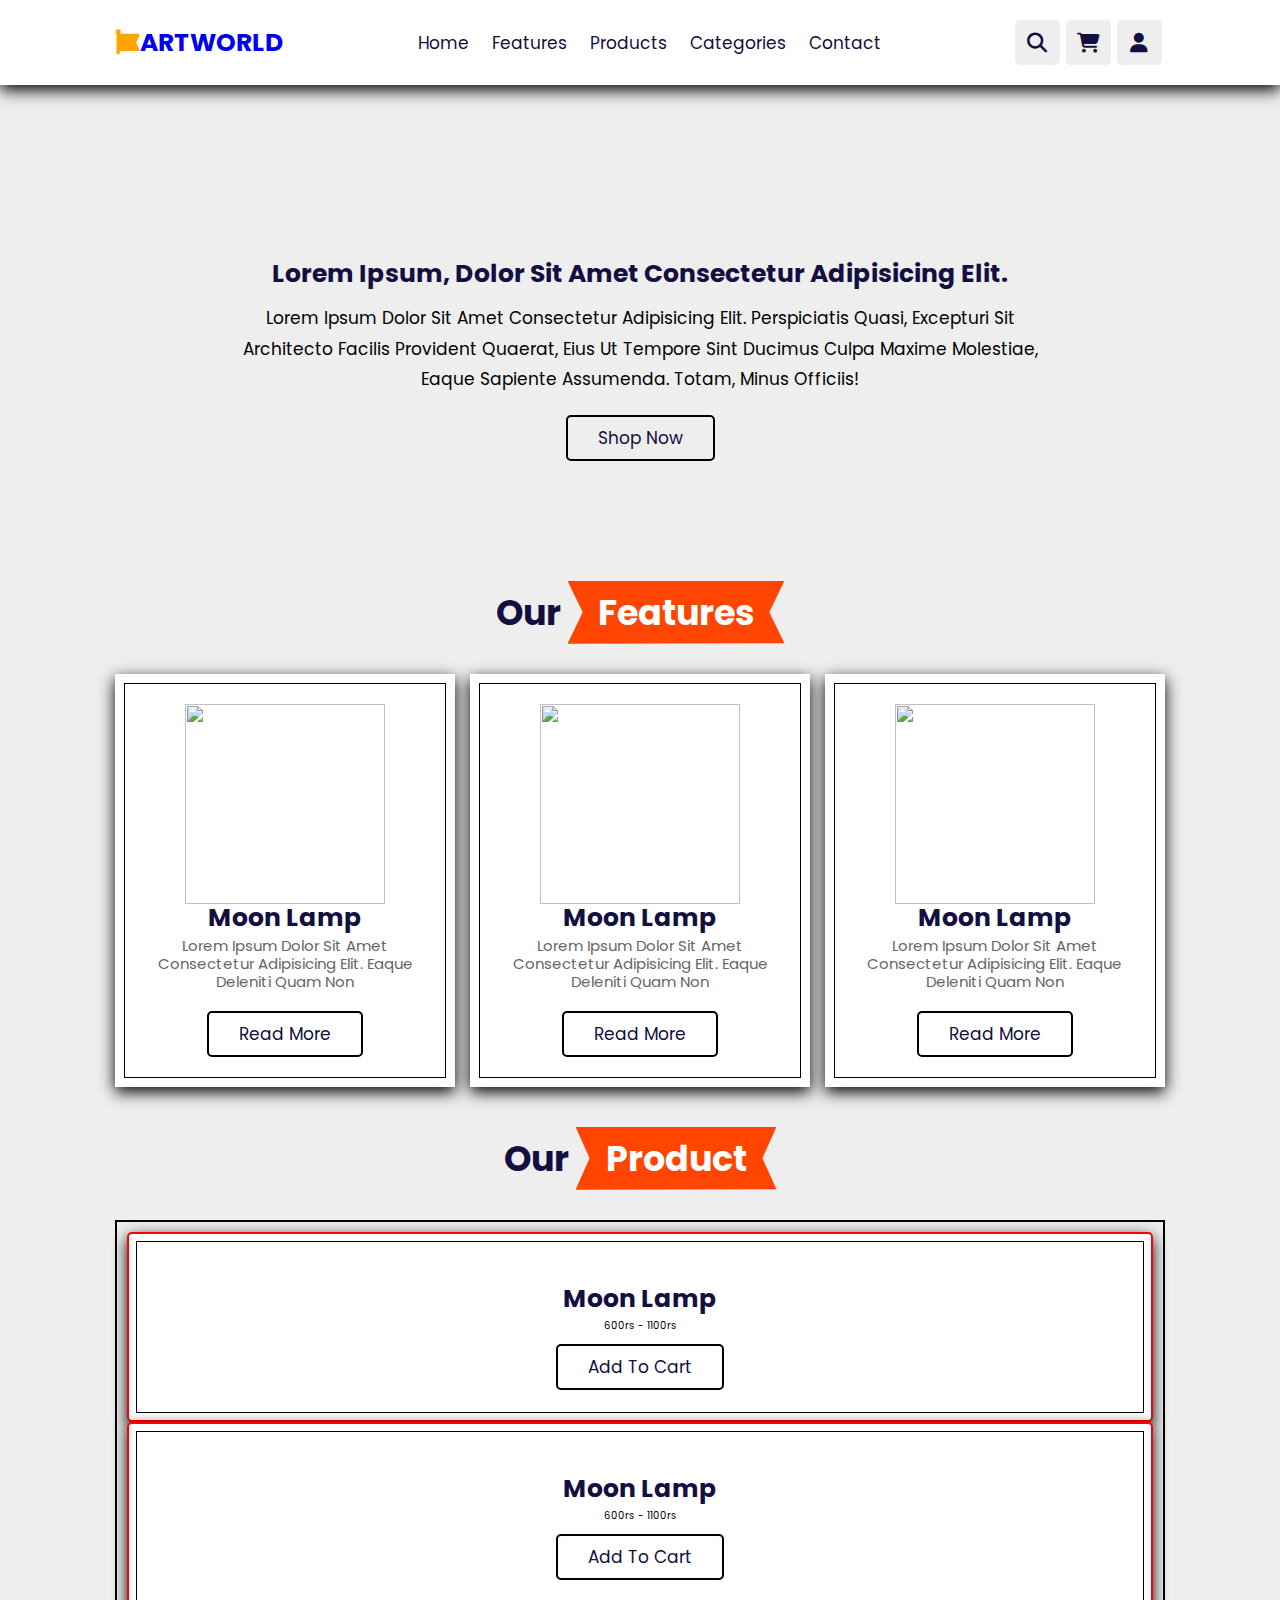
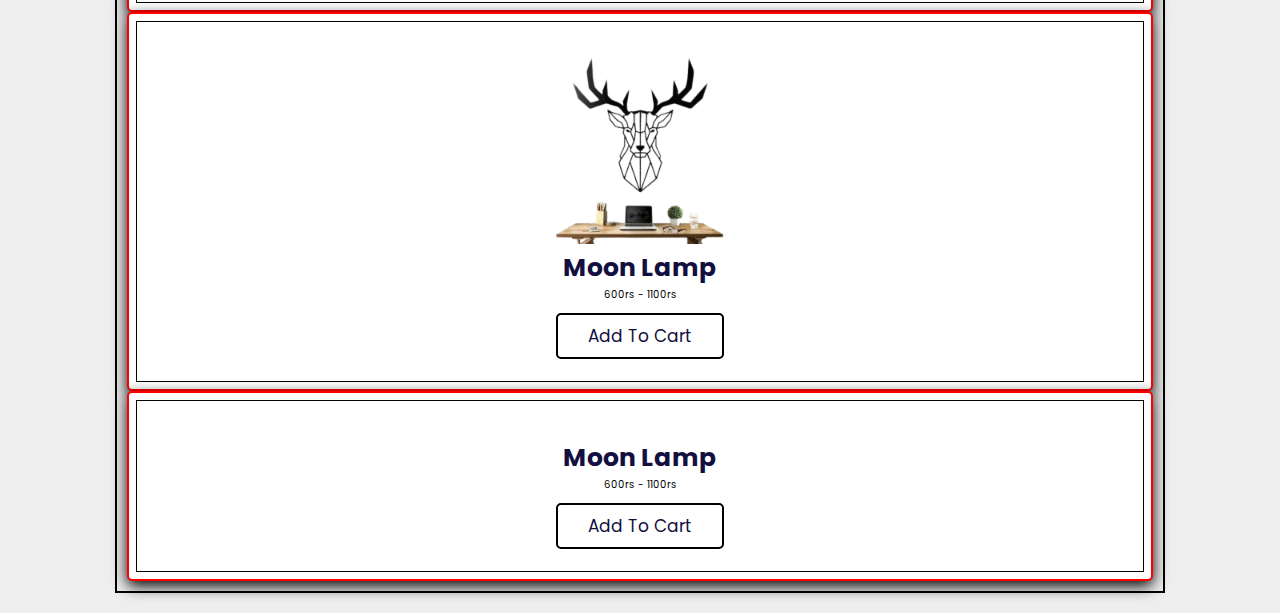
==== index.html @ ecf1443a "update" ====
<!DOCTYPE html>
<html lang="en">

<head>
    <meta charset="UTF-8">
    <meta name="viewport" content="width=device-width, initial-scale=1.0">
    <link rel="stylesheet" href="//cdnjs.cloudflare.com/ajax/libs/font-awesome/6.5.2/css/all.min.css">
    <link rel="stylesheet" href="style.css">
    <title>E-Commerce</title>
</head>

<body>
    <!-- header section -->
    <header class="header">
        <a href="#" class="logo"><i class="fa-solid fa-font-awesome"></i>ARTWORLD</a>

        <nav class="navbar">
            <a href="#home">Home</a>
            <a href="#features">Features</a>
            <a href="#products">Products</a>
            <a href="#categories">Categories</a>
            <a href="#contact">Contact</a>
        </nav>

        <div class="icons">
            <div class="fa fa-bars" id="menu-btn"></div>
            <div class="fa fa-search" id="search-btn"></div>
            <div class="fa fa-shopping-cart" id="cart-btn"></div>
            <div class="fa fa-user" id="login-btn"></div>
        </div>

        <form action="" class="search-form">
            <input type="search" id="search-box" placeholder="search here">
            <label for="search-box" class="fa fa-search"></label>
        </form>

        <div class="shopping-cart">
            <div class="box">
                <i class="fa fa-trash"></i>
                <img src="/assets/new22.png" alt="">
                <div class="content">
                    <h3>Lamp</h3>
                    <span class="price">1100rs</span>
                    <span class="quantity">Qty : 1</span>
                </div>
            </div>

            <div class="box">
                <i class="fa fa-trash"></i>
                <img src="/assets/new33.png" alt="">
                <div class="content">
                    <h3>Lamp</h3>
                    <span class="price">1100rs</span>
                    <span class="quantity">Qty : 1</span>
                </div>
            </div>

            <div class="box">
                <i class="fa fa-trash"></i>
                <img src="/assets/new44.png" alt="">
                <div class="content">
                    <h3>Lamp</h3>
                    <span class="price">1100rs</span>
                    <span class="quantity">Qty : 1</span>
                </div>
            </div>

            <div class="total"> total : 3434rs </div>
            <a href="#" class="btn">Cheakout</a>
        </div>

        <form action="#" class="login-form">
            <h3>Login Now</h3>
            <input type="text" placeholder="your email" class="box">
            <input type="password" placeholder="your password" class="box">

            <p>Forget your password? <a href="#">Click Here</a></p>
            <p>Don't Have An Account? <a href="#">Create Now</a></p>

            <input type="submit" value="Login Now" class="btn">
        </form>

    </header>

    <!-- Home section -->

    <section class="home" id="home">
        <div class="content">
            <h3>Lorem ipsum, dolor sit amet consectetur adipisicing elit. </h3>
            <p>Lorem ipsum dolor sit amet consectetur adipisicing elit. Perspiciatis quasi, excepturi sit architecto
                facilis provident quaerat, eius ut tempore sint ducimus culpa maxime molestiae, eaque sapiente
                assumenda. Totam, minus officiis!</p>
            <a href="#" class="btn">Shop Now</a>
        </div>
    </section>


    <!-- features section-->
    <section class="features" id="features">
        <h1 class="heading">
            Our <span>Features</span>
        </h1>

        <div class="box-container">
            <div class="box">
                <img src="/assets/feature1.png" alt="">
                <h3>Moon Lamp</h3>
                <p>Lorem ipsum dolor sit amet consectetur adipisicing elit. Eaque deleniti quam non </p>

                <a href="#" class="btn">Read More</a>
            </div>

            <div class="box">
                <img src="/assets/feature2.png" alt="">
                <h3>Moon Lamp</h3>
                <p>Lorem ipsum dolor sit amet consectetur adipisicing elit. Eaque deleniti quam non </p>

                <a href="#" class="btn">Read More</a>
            </div>

            <div class="box">
                <img src="/assets/feature3.png" alt="">
                <h3>Moon Lamp</h3>
                <p>Lorem ipsum dolor sit amet consectetur adipisicing elit. Eaque deleniti quam non </p>

                <a href="#" class="btn">Read More</a>
            </div>
        </div>
    </section>


    <!-- Product section -->

    <section class="products" id="products">
        <h1 class="heading">
            Our <span>Product</span>
        </h1>

        <div class="product-slider">
            <div class="wrapper">
                <div class="box">
                    <img src="/assets/new1.png" alt="">
                    <h1>Moon Lamp</h1>
                    <div class="price">600rs - 1100rs</div>
                    <a href="#" class="btn">Add to cart</a>
                </div>

                <div class="box">
                    <img src="/assets/frame.png" alt="">
                    <h1>Moon Lamp</h1>
                    <div class="price">600rs - 1100rs</div>
                    <a href="#" class="btn">Add to cart</a>
                </div>

                <div class="box">
                    <img src="/assets/wallDecor.png" alt="">
                    <h1>Moon Lamp</h1>
                    <div class="price">600rs - 1100rs</div>
                    <a href="#" class="btn">Add to cart</a>
                </div>

                <div class="box">
                    <img src="/assets/feature4.png" alt="">
                    <h1>Moon Lamp</h1>
                    <div class="price">600rs - 1100rs</div>
                    <a href="#" class="btn">Add to cart</a>
                </div>

            </div>
        </div>

    </section>





    <script src="app.js"></script>
</body>

</html>
---- style.css ----
@import url("https://fonts.googleapis.com/css2?family=Poppins:wght@300;400;500;600&display=swap");

:root{
    --green: orangered;
    --black: #130f40;
    --light-color: #666;

    --box-shadow: 0 .5rem 1.5rem rgba(0,0,0.1);
    --outline: .1rem solid rgba(0,0,0.1);
}

*{
    font-family: "Poppins", sans-serif;
    margin: 0;
    padding: 0;
    box-sizing: border-box;
    outline: none;
    border: none;
    text-decoration: none;
    text-transform: capitalize;
    transition: all .2s linear;
}

html{
    font-size: 62.5%;
    overflow: auto;
    overflow-x: hidden;
    scroll-behavior: smooth;
    scroll-padding-top: 7rem;

}

body{
    background: #eee;
}

.btn{
    border: 2px solid black;
    margin-top: 1rem;
    display: inline-block;
    padding: .8rem 3rem;
    font-size: 1.7rem;
    border-radius: .5rem;
    color: var(--black);
    cursor: pointer;
    background: none;
}

.btn:hover{
    background: var(--green);
    color: white;
}

.header{
    position: fixced;
    top: 0;
    left: 0;
    right: 0;
    display: flex;
    align-items: center;
    justify-content: space-between;
    padding: 2rem 9%;
    background: #fff;
    box-shadow: var(--box-shadow);
}

.header .logo{
    font-size: 2.5rem;
    font-weight: bolder;
}

.header .logo i{
    color: orange;
}

.header .navbar a{
    font-size: 1.7rem;
    margin: 0 1rem;
    color: var(--black);
}

.header .navbar a:hover{
    color: var(--green);
}

.header .icons div{
    background: #eee;
    color: var(--black);
    height: 4.5rem;
    width: 4.5rem;
    line-height: 4.5rem;
    border-radius: .5rem;
    font-size: 2rem;
    margin-right: .3rem;
    text-align: center;
    transition: .3s;
}

.header .icons div:hover{
    background: var(--green);
    color: white;
    cursor: pointer;
}

#menu-btn{
    display: none;
}

.header .navbar:active{
    right: 2rem;
    transition: .4s linear;
}
.header .search-form{
    position: absolute;
    top: 12.5%;
    right: -110%;
    width: 50rem;
    height: 5rem;
    background: white;
    border-radius: .5rem;
    overflow: hidden;
    display: flex;
    align-items: center;
    box-shadow: var(--box-shadow);
}

.header .search-form.active{
    right: 2rem;
    transition: .4s linear;
}

.header .search-form input{
    height: 100%;
    width: 100%;
    background: none;
    text-transform: none;
    font-size: 1.6rem;
    color: var(--black);
    padding: 0 1.5rem;
}

.header .search-form label{
    font-size: 2.2rem;
    padding-right: 1.5rem;
    color: var(--black);
    cursor: pointer;
}

.header .search-form label:hover{
    color: var(--green);
}

.header .cart{
    border: 2px solid black;
    height: 20rem;
    width: 15rem;
    position: absolute;
    top: -120%;
    right: 2rem;
    background: white;
    border-radius: .5rem;
    box-shadow: var(--box-shadow);
}

.header .cart.active{
    top: 12%;
    transition: .4s linear;
}

.header .shopping-cart{
    /* height: 32rem; */
    width: 30rem;
    position: absolute;
    top: 12.5%;
    right: -110%;
    padding: 1rem;
    border-radius: .5rem;
    box-shadow: var(--box-shadow);
    background: white;
}

.header .shopping-cart.active{
    right: 2rem;
    transition: .4s linear;
}


.header .shopping-cart .box{
    display: flex;
    align-items: center;
    gap: 1rem;
    position: relative;
    margin: 1rem 0;
    padding: 1rem 0;
}

.header .shopping-cart .box img{
    height: 5rem;
}

.header .shopping-cart .box .fa-trash{
    font-size: 2rem;
    position: absolute;
    top: 45%;
    right: 2rem;
    cursor: pointer;
    color: var(--light-color);
    transform: translateY(-40%);
}

.header .shopping-cart .box .fa-trash:hover{
    color: var(--green);
}

.header .shopping-cart .box .content h3{
    color: var(--black);
    font-size: 1.7rem;
    padding-bottom: 1rem;
}


.header .shopping-cart .box .content span{
    color: var(--light-color);
    font-size: 1.6rem;
}

.header .shopping-cart .box .content .quantity{
    padding-left: 1rem;
}

.header .shopping-cart .total{
    font-size: 2.5rem;
    padding: 1rem 0;
    color: var(--black);
}

.header .shopping-cart .btn{
    display: block;
    text-align: center;
    margin: 1rem 0;
}

.login-form{
    width: 32rem;
    position: absolute;
    top: 12.5%;
    right: -110%;
    box-shadow: var(--box-shadow);
    padding: 2rem;
    border-radius: .5rem;
    background: #fff;
    text-align: center;
}

.login-form.active{
    right: 2rem;
    transition: .4s linear;
}

.login-form h3{
    font-size: 2.5rem;
    text-transform: uppercase;
    color: var(--black);
}

.login-form .box{
    width: 100%;
    margin: .7rem 0;
    background: #eee;
    border-radius: .5rem;
    padding: 1rem;
    font-size: 1.6rem;
    color: var(--black);
    text-transform: none;
}

.login-form p{
    font-size: 1.5rem;
    padding: .5rem 0;
    color: var(--light-color);
}

.login-form p a{
    color: var(--green);
    text-decoration: underline;
}


/* home section */

section{
    padding: 2rem 9%;
}

.home{
    /* margin-top: 15px; */
    display: flex;
    justify-content: center;
    background: url(./assets/banner.png) no-repeat;
    background-size: cover;
    background-position: center;
    padding-top: 17rem;
    padding-bottom: 10rem;
}

.home .content{
    text-align: center;
    width: 80rem;
}

.home .content h3{
    color: var(--black);
    font-size: 2.5rem;
}

.home .content p{
    font-size: 1.7rem;
    padding:  1rem 0;
    line-height: 1.8;
}

/* features section */

.heading{
    font-size: 3.5rem;
    text-align: center;
    padding-top: 2rem 0;
    padding-bottom: 3rem;
    color: var(--black);

}

.heading span{
    background: var(--green);
    color: #fff;
    display: inline-block;
    padding: .5rem 3rem;
    clip-path: polygon(100%0%, 93%50%, 100%99%, 0%100%, 7%50%, 0%0%);
}

.features .box-container{
     display: grid;
     grid-template-columns: repeat(auto-fit, minmax(30rem, 1fr));
     gap: 1.5rem;

}

.features .box-container .box{
    padding: 3rem 2rem;
    background: #fff;
    outline: var(--outline);
    outline-offset: -1rem;
    text-align: center;
    box-shadow: var(--box-shadow);
}

.features .box-container .box img{
    height: 200px;
    width: 200px;
}

.features .box-container .box:hover{
    box-shadow: 2px 2px 10px 4px var(--green);
    transform: scale(1.02);
}

.features .box-container .box h3{
    font-size: 2.5rem;
    line-height: 1.8rem;
    color: var(--black);
}

.features .box-container .box p{
    font-size: 1.5rem;
    line-height: 1.8rem;
    color: var(--light-color);
    padding: 1rem 0;
}


/* Product Section */

.products .product-slider{
    border: 2px solid black;
    padding: 1rem;
}

.products .products-slider:first-child{
    margin-bottom: 2rem;
}

.products .product-slider .box{
    border: 2px solid red;
    background: white;
    border-radius: .5rem;
    text-align: center;
    padding: 3rem 2rem;
    outline-offset: -1rem;
    outline: var(--outline);
    box-shadow: var(--box-shadow);
    transition: .2s linear;
}

.products .product-slider .box:hover{
    box-shadow: 2px 2px 10px 4px var(--green);
}

.products .product-slider .box img{
    height: 20rem;
}

.products .product-slider .box h1{
    font-size: 2.5rem;
    color: var(--black);
}









/* media quaries  */
@media screen and (max-width: 991px) {
    html{
        font-size: 55%; 
    }

    .header{
        padding: 2rem;
    }

    section{
        padding: 2rem;
    }
}

@media screen and (max-width: 768px) {
    html{
        font-size: 55%;
    }

    .header .search-form{
        width: 90%;
    }

    .header .navbar{
        position: absolute;
        top: 12.5%;
        right: -110%;
        width: 30rem;
        box-shadow: var(--box-shadow);
        border-radius: .5rem;
        background: #fff;
    }

    .header .navbar.active{
        right: 2rem;
        transition: .4s linear;
    }

    #menu-btn{
        display: inline-block;
    }

    .header .navbar a{
        font-size: 2rem;
        margin: 2rem 2.5rem;
        display: block;
    }
}

@media screen and (max-width: 450px) {
    html{
        font-size: 50%;
        
    }

    .heading{
        font-size: 2.5rem;
    }
}
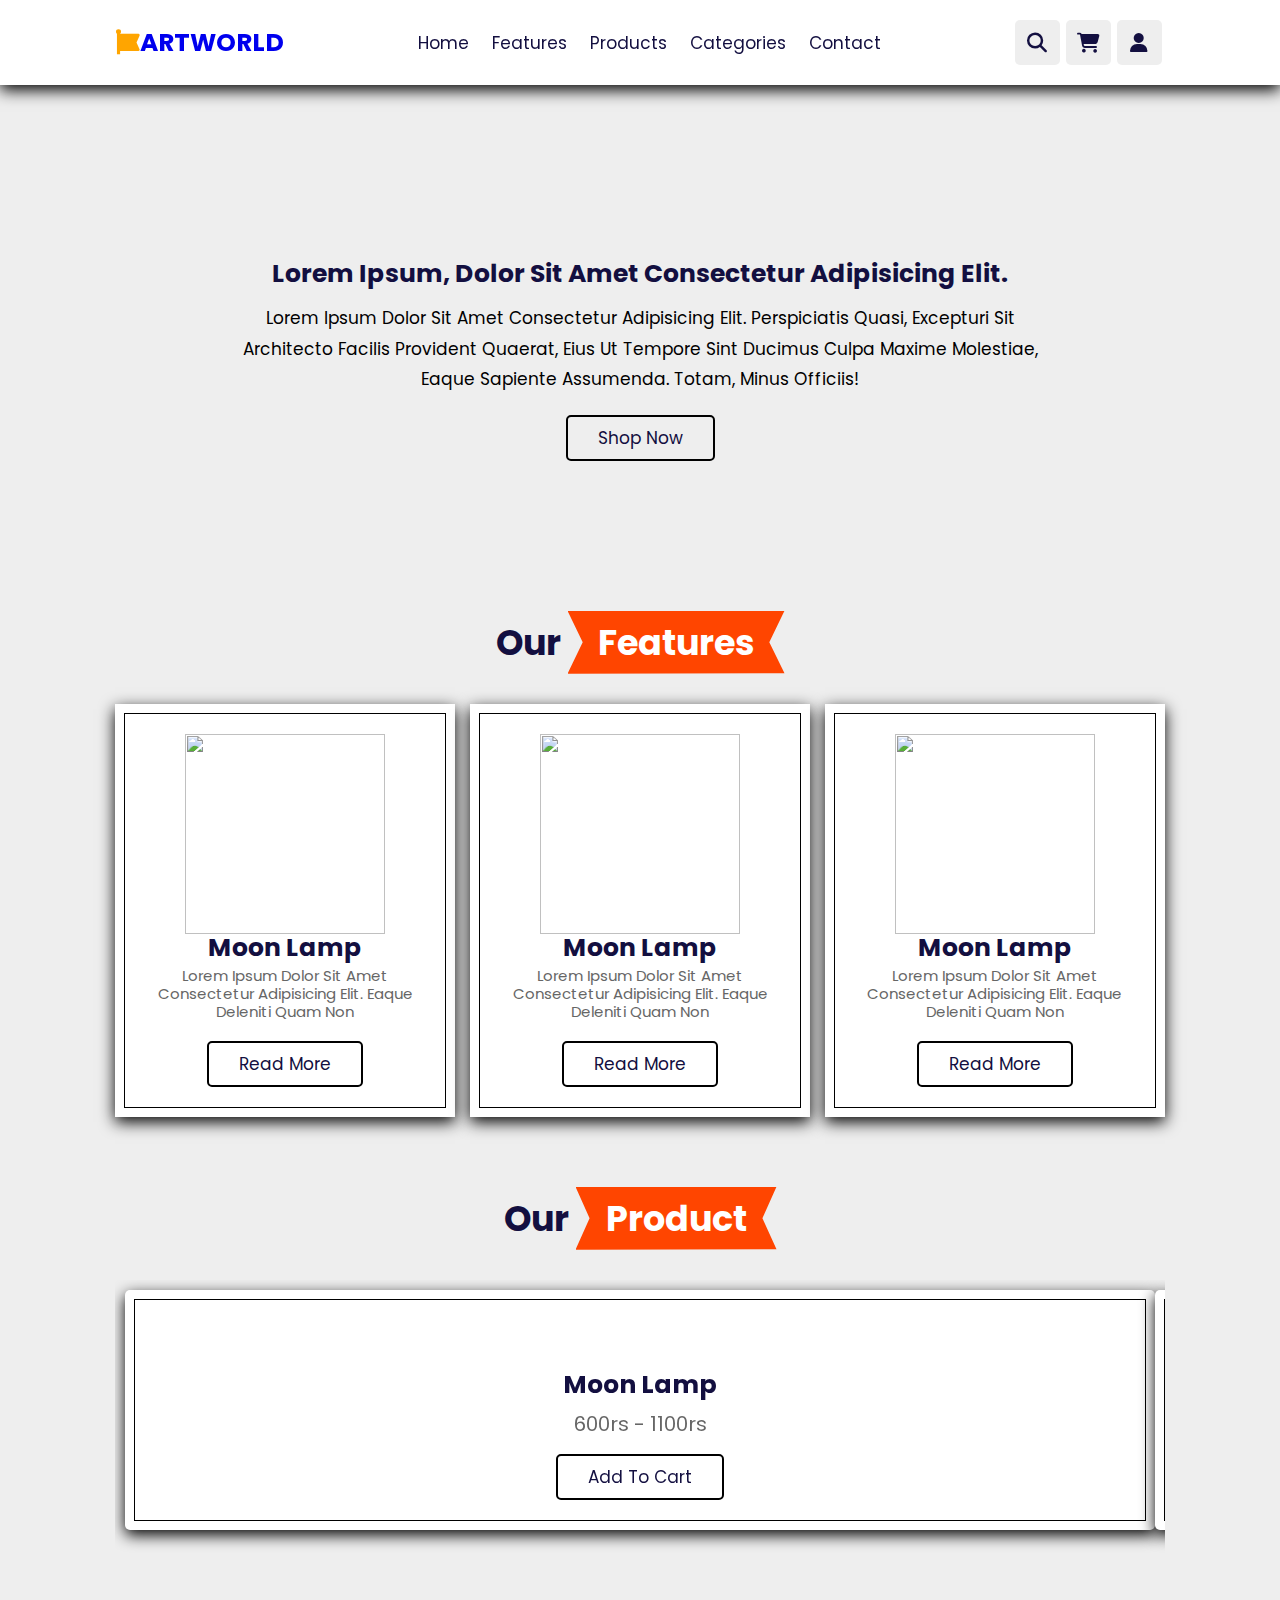
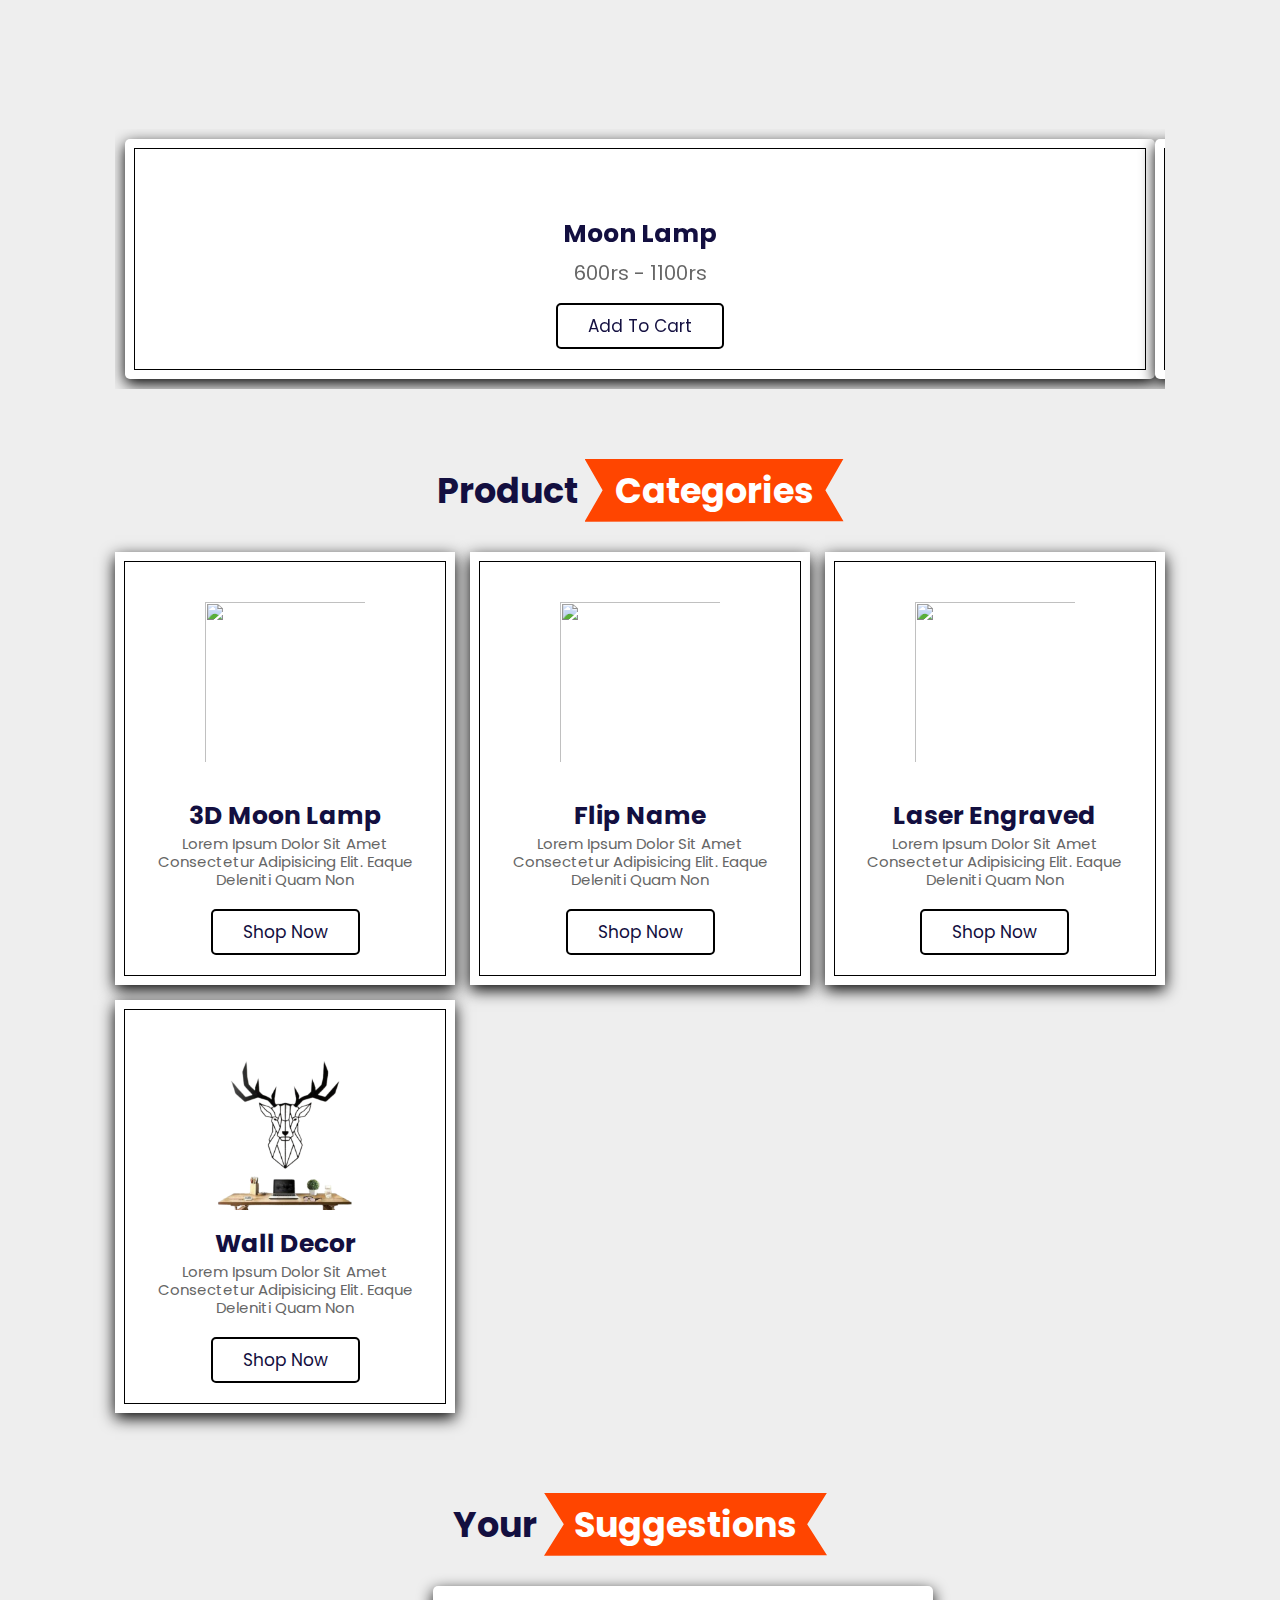
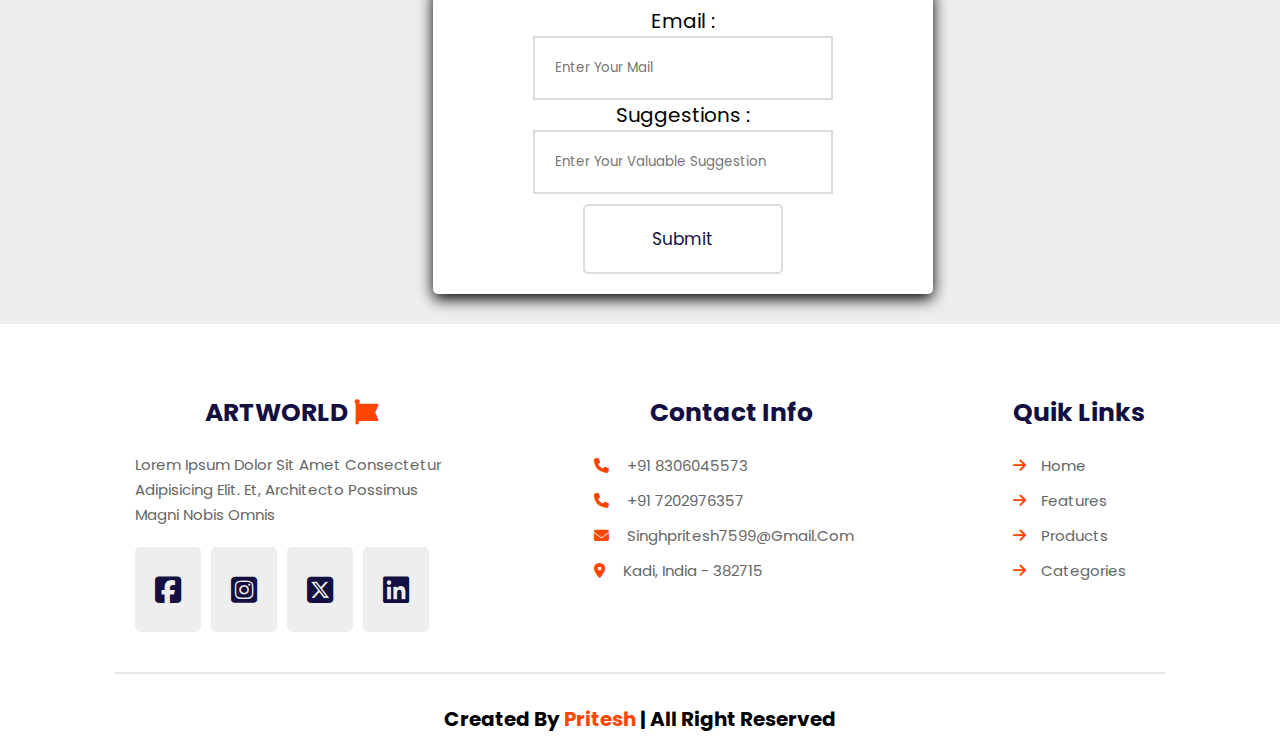
==== commit 25748d04: "update" ====
--- a/index.html
+++ b/index.html
@@ -5,6 +5,7 @@
     <meta charset="UTF-8">
     <meta name="viewport" content="width=device-width, initial-scale=1.0">
     <link rel="stylesheet" href="//cdnjs.cloudflare.com/ajax/libs/font-awesome/6.5.2/css/all.min.css">
+    <link rel="stylesheet" href="https://cdn.jsdelivr.net/npm/swiper@11/swiper-bundle.min.css" />
     <link rel="stylesheet" href="style.css">
     <title>E-Commerce</title>
 </head>
@@ -136,30 +137,30 @@
             Our <span>Product</span>
         </h1>
 
-        <div class="product-slider">
-            <div class="wrapper">
-                <div class="box">
+        <div class="swiper product-slider">
+            <div class="swiper-wrapper">
+                <div class="swiper-slide box">
                     <img src="/assets/new1.png" alt="">
                     <h1>Moon Lamp</h1>
                     <div class="price">600rs - 1100rs</div>
                     <a href="#" class="btn">Add to cart</a>
                 </div>
 
-                <div class="box">
+                <div class="swiper-slide box">
                     <img src="/assets/frame.png" alt="">
                     <h1>Moon Lamp</h1>
                     <div class="price">600rs - 1100rs</div>
                     <a href="#" class="btn">Add to cart</a>
                 </div>
 
-                <div class="box">
+                <div class="swiper-slide box">
                     <img src="/assets/wallDecor.png" alt="">
                     <h1>Moon Lamp</h1>
                     <div class="price">600rs - 1100rs</div>
                     <a href="#" class="btn">Add to cart</a>
                 </div>
 
-                <div class="box">
+                <div class="swiper-slide box">
                     <img src="/assets/feature4.png" alt="">
                     <h1>Moon Lamp</h1>
                     <div class="price">600rs - 1100rs</div>
@@ -169,11 +170,149 @@
             </div>
         </div>
 
-    </section>
-
-
-
-
+        <!-- second line -->
+
+        <div class="swiper product-slider">
+            <div class="swiper-wrapper">
+                <div class="swiper-slide box">
+                    <img src="/assets/laserengraved.png" alt="">
+                    <h1>Moon Lamp</h1>
+                    <div class="price">600rs - 1100rs</div>
+                    <a href="#" class="btn">Add to cart</a>
+                </div>
+
+                <div class="swiper-slide box">
+                    <img src="/assets/flipname.png" alt="">
+                    <h1>Flip Name</h1>
+                    <div class="price">30rs Per Word</div>
+                    <a href="#" class="btn">Add to cart</a>
+                </div>
+
+                <div class="swiper-slide box">
+                    <img src="/assets/giftframe.jpg" alt="">
+                    <h1>Gift Frame</h1>
+                    <div class="price">600rs - 1100rs</div>
+                    <a href="#" class="btn">Add to cart</a>
+                </div>
+
+                <div class="swiper-slide box">
+                    <img src="/assets/new5.png" alt="">
+                    <h1>3D Moon</h1>
+                    <div class="price">600rs</div>
+                    <a href="#" class="btn">Add to cart</a>
+                </div>
+
+            </div>
+        </div>
+
+    </section>
+
+    <!-- Product catogories -->
+
+    <section class="categories" id="categories">
+        <h1 class="heading">
+            Product <span>Categories</span>
+        </h1>
+
+        <div class="box-container">
+            <div class="box">
+                <img src="/assets/feature1.png" alt="">
+                <h3>3D Moon Lamp</h3>
+                <p>Lorem ipsum dolor sit amet consectetur adipisicing elit. Eaque deleniti quam non </p>
+
+                <a href="#" class="btn">Shop Now</a>
+            </div>
+
+            <div class="box">
+                <img src="/assets/flipname.png" alt="">
+                <h3>Flip Name</h3>
+                <p>Lorem ipsum dolor sit amet consectetur adipisicing elit. Eaque deleniti quam non </p>
+
+                <a href="#" class="btn">Shop Now</a>
+            </div>
+
+            <div class="box">
+                <img src="/assets/laserengraved.png" alt="">
+                <h3>Laser Engraved</h3>
+                <p>Lorem ipsum dolor sit amet consectetur adipisicing elit. Eaque deleniti quam non </p>
+
+                <a href="#" class="btn">Shop Now</a>
+            </div>
+
+            <div class="box">
+                <img src="/assets/wallDecor.png" alt="">
+                <h3>Wall Decor</h3>
+                <p>Lorem ipsum dolor sit amet consectetur adipisicing elit. Eaque deleniti quam non </p>
+
+                <a href="#" class="btn">Shop Now</a>
+            </div>
+        </div>
+    </section>
+
+
+    <!-- Feedback section -->
+
+    <section class="feedback-section" id="feedback">
+        <h1 class="heading">
+            Your <span>Suggestions</span>
+        </h1>
+
+        <div>
+            <form action="#" class="feedback">
+                <label for="email">Email :</label>
+                <input type="text" id="email" placeholder="Enter your mail">
+
+                <label for="suggestion">Suggestions : </label>
+                <input type="textarea" name="" id="suggestion" placeholder="enter your valuable suggestion">
+
+                <input type="button" class="btn" value="Submit">
+            </form>
+        </div>
+        
+    </section>
+
+    <!-- Footer -->
+    <section class="footer-section">
+        <div class="footer">
+            <div class="social">
+                <h1>ARTWORLD <i class="fa-solid fa-font-awesome"></i></h1>
+                <p>Lorem ipsum dolor sit amet consectetur <br> adipisicing elit. Et, architecto possimus <br>magni nobis
+                    omnis
+                </p>
+                <div class="icon">
+                    <div class="fa-brands fa-square-facebook"></div>
+                    <div class="fa-brands fa-square-instagram"></div>
+                    <div class="fa-brands fa-square-x-twitter"></div>
+                    <div class="fa-brands fa-linkedin"></div>
+                </div>
+            </div>
+
+            <div class="contact">
+                <h1>Contact Info</h1> <br>
+                <i class="fa-solid fa-phone"></i> <p>+91 8306045573</p> <br>
+                <i class="fa-solid fa-phone"></i> <p>+91 7202976357</p> <br>
+                <i class="fa-solid fa-envelope"></i> <p>singhpritesh7599@gmail.com</p><br>
+                <i class="fa-solid fa-location-dot"></i> <p>Kadi, India - 382715</p> <br>
+            </div>
+
+            <div class="quik-link">
+                <h1>Quik Links</h1> <br>
+                <i class="fa-solid fa-arrow-right"></i><a href="#home">Home</a> <br>
+                <i class="fa-solid fa-arrow-right"></i><a href="#features">Features</a> <br>
+                <i class="fa-solid fa-arrow-right"></i><a href="#products">Products</a> <br>
+                <i class="fa-solid fa-arrow-right"></i><a href="#categories">Categories</a> <br>
+            </div>
+
+
+        </div>
+        <hr>
+        <h1>Created By <span>Pritesh</span> | All Right Reserved</h1>
+
+    </section>
+
+
+
+    <script src="https://cdn.jsdelivr.net/npm/swiper@11/swiper-bundle.min.js"></script>
 
     <script src="app.js"></script>
 </body>
--- a/style.css
+++ b/style.css
@@ -52,10 +52,11 @@
 }
 
 .header{
-    position: fixced;
+    position: sticky;
     top: 0;
     left: 0;
     right: 0;
+    z-index: 1000;
     display: flex;
     align-items: center;
     justify-content: space-between;
@@ -73,6 +74,7 @@
     color: orange;
 }
 
+
 .header .navbar a{
     font-size: 1.7rem;
     margin: 0 1rem;
@@ -112,7 +114,7 @@
 }
 .header .search-form{
     position: absolute;
-    top: 12.5%;
+    top: 110%;
     right: -110%;
     width: 50rem;
     height: 5rem;
@@ -171,7 +173,7 @@
     /* height: 32rem; */
     width: 30rem;
     position: absolute;
-    top: 12.5%;
+    top: 110%;
     right: -110%;
     padding: 1rem;
     border-radius: .5rem;
@@ -243,7 +245,7 @@
 .login-form{
     width: 32rem;
     position: absolute;
-    top: 12.5%;
+    top: 110%;
     right: -110%;
     box-shadow: var(--box-shadow);
     padding: 2rem;
@@ -381,7 +383,7 @@
 /* Product Section */
 
 .products .product-slider{
-    border: 2px solid black;
+    
     padding: 1rem;
 }
 
@@ -390,7 +392,7 @@
 }
 
 .products .product-slider .box{
-    border: 2px solid red;
+    
     background: white;
     border-radius: .5rem;
     text-align: center;
@@ -413,6 +415,236 @@
     font-size: 2.5rem;
     color: var(--black);
 }
+
+.products .product-slider .box .price{
+    font-size: 2rem;
+    color: var(--light-color);
+    padding: .5rem 0;
+}
+
+
+/* Product Categories Section */
+
+.heading{
+    font-size: 3.5rem;
+    text-align: center;
+    padding-top: 2rem 0;
+    padding-bottom: 3rem;
+    color: var(--black);
+
+}
+
+.heading span{
+    background: var(--green);
+    color: #fff;
+    display: inline-block;
+    padding: .5rem 3rem;
+    clip-path: polygon(100%0%, 93%50%, 100%99%, 0%100%, 7%50%, 0%0%);
+}
+
+.categories .box-container{
+     display: grid;
+     grid-template-columns: repeat(auto-fit, minmax(30rem, 1fr));
+     gap: 1.5rem;
+
+}
+
+.categories .box-container .box{
+    padding: 3rem 2rem;
+    background: #fff;
+    outline: var(--outline);
+    outline-offset: -1rem;
+    text-align: center;
+    box-shadow: var(--box-shadow);
+}
+
+.categories .box-container .box img{
+    height: 200px;
+    width: 200px;
+    padding: 2rem;
+}
+
+.categories .box-container .box:hover{
+    box-shadow: 2px 2px 10px 4px var(--green);
+    transform: scale(1.02);
+}
+
+.categories .box-container .box h3{
+    font-size: 2.5rem;
+    line-height: 1.8rem;
+    color: var(--black);
+}
+
+.categories .box-container .box p{
+    font-size: 1.5rem;
+    line-height: 1.8rem;
+    color: var(--light-color);
+    padding: 1rem 0;
+}
+
+/* feedback section */
+
+.feedback-section{
+    /* border: 2px solid black; */
+   padding: 3rem;
+    
+}
+
+
+
+.feedback-section .feedback{
+    position: relative;
+    left: 33%;
+    font-size: 2rem;
+    display: flex;
+    flex-direction: column;
+    width: 50rem;
+    align-items: center;
+    box-shadow: var(--box-shadow);
+    padding: 2rem;
+    border-radius: .5rem;
+    background: #fff;
+    /* text-align: center; */
+}
+
+.feedback input{
+    width: 30rem;
+    border: 2px solid gainsboro;
+    padding: 2rem;
+}
+
+.feedback .btn{
+    width: 20rem;
+}
+
+
+
+
+/* footer section */
+
+.footer-section {
+    background: white;
+}
+
+.footer{
+    display: flex;
+    justify-content: space-between;
+}
+
+.footer div{
+    padding: 2rem;
+}
+
+.footer .social h1 {
+    padding-left: 0;
+    font-size: 2.5rem;
+    color: var(--black);
+}
+
+.footer .social i{
+    display: inline-block;
+    font-size: 2.5rem;
+    color: var(--green);
+}
+
+.footer .social p{
+    font-size: 1.5rem;
+    color: var(--light-color);
+    line-height: 2.5rem;
+    padding-top: 2rem;
+}
+
+.footer .social .icon{
+    display: flex;
+    gap: 1rem;
+    justify-content: space-evenly;
+    padding-left: 0;
+}
+
+.footer .social .icon div{
+    background: #eee;
+    color: var(--black);
+    /* height: 5rem;
+    width: 5rem; */
+    line-height: 4.5rem;
+    border-radius: .5rem;
+    font-size: 3rem;
+    /* margin-right: .3rem; */
+    text-align: center;
+    transition: .3s;
+}
+
+.footer .social .icon div:hover{
+    background: var(--green);
+    color: white;
+    cursor: pointer;
+    transform: translateX(3px);
+}
+
+.footer .contact h1{
+    font-size: 2.5rem;
+    color: var(--black);
+}
+
+.footer .contact i{
+    font-size: 1.5rem;
+    color: var(--green);
+    line-height: 3.5rem;
+}
+
+.footer .contact p{
+    display: inline;
+    font-size: 1.5rem;
+    color: var(--light-color);
+    padding: 1.5rem;
+}
+
+.footer .contact p:hover{
+    text-decoration: underline;
+    cursor: pointer;
+    transform: translateX(3px);
+}
+
+
+
+.footer .quik-link h1{
+    font-size: 2.5rem;
+    color: var(--black);
+}
+
+.footer .quik-link i{
+    font-size: 1.5rem;
+    color: var(--green);
+    line-height: 3.5rem;
+}
+
+.footer .quik-link a{
+    font-size: 1.5rem;
+    color: var(--light-color);
+    padding: 1.5rem;
+}
+
+.footer .quik-link a:hover{
+    text-decoration: underline;
+    transform: translateX(3px);
+}
+
+
+hr{
+    border: 1.5px solid rgb(235, 229, 229);
+    /* font-size: 2rem;  */
+}
+
+h1{
+    padding-top: 3rem;
+    text-align: center;
+    font-size: 2rem;
+}
+
+h1 span{
+    color: var(--green);
+}
+
 
 
 
@@ -430,10 +662,16 @@
 
     .header{
         padding: 2rem;
+        z-index: 100;
     }
 
     section{
         padding: 2rem;
+    }
+    .footer{
+        display: flex;
+        flex-wrap: wrap;
+        justify-content: space-between;
     }
 }
 
@@ -470,6 +708,12 @@
         margin: 2rem 2.5rem;
         display: block;
     }
+
+    .footer{
+        display: flex;
+        flex-wrap: wrap;
+        justify-content: space-between;
+    }
 }
 
 @media screen and (max-width: 450px) {
@@ -481,9 +725,15 @@
     .heading{
         font-size: 2.5rem;
     }
-}
-
-
-
-
-
+
+    .footer{
+        display: flex;
+        flex-wrap: wrap;
+        justify-content: space-between;
+    }
+}
+
+
+
+
+
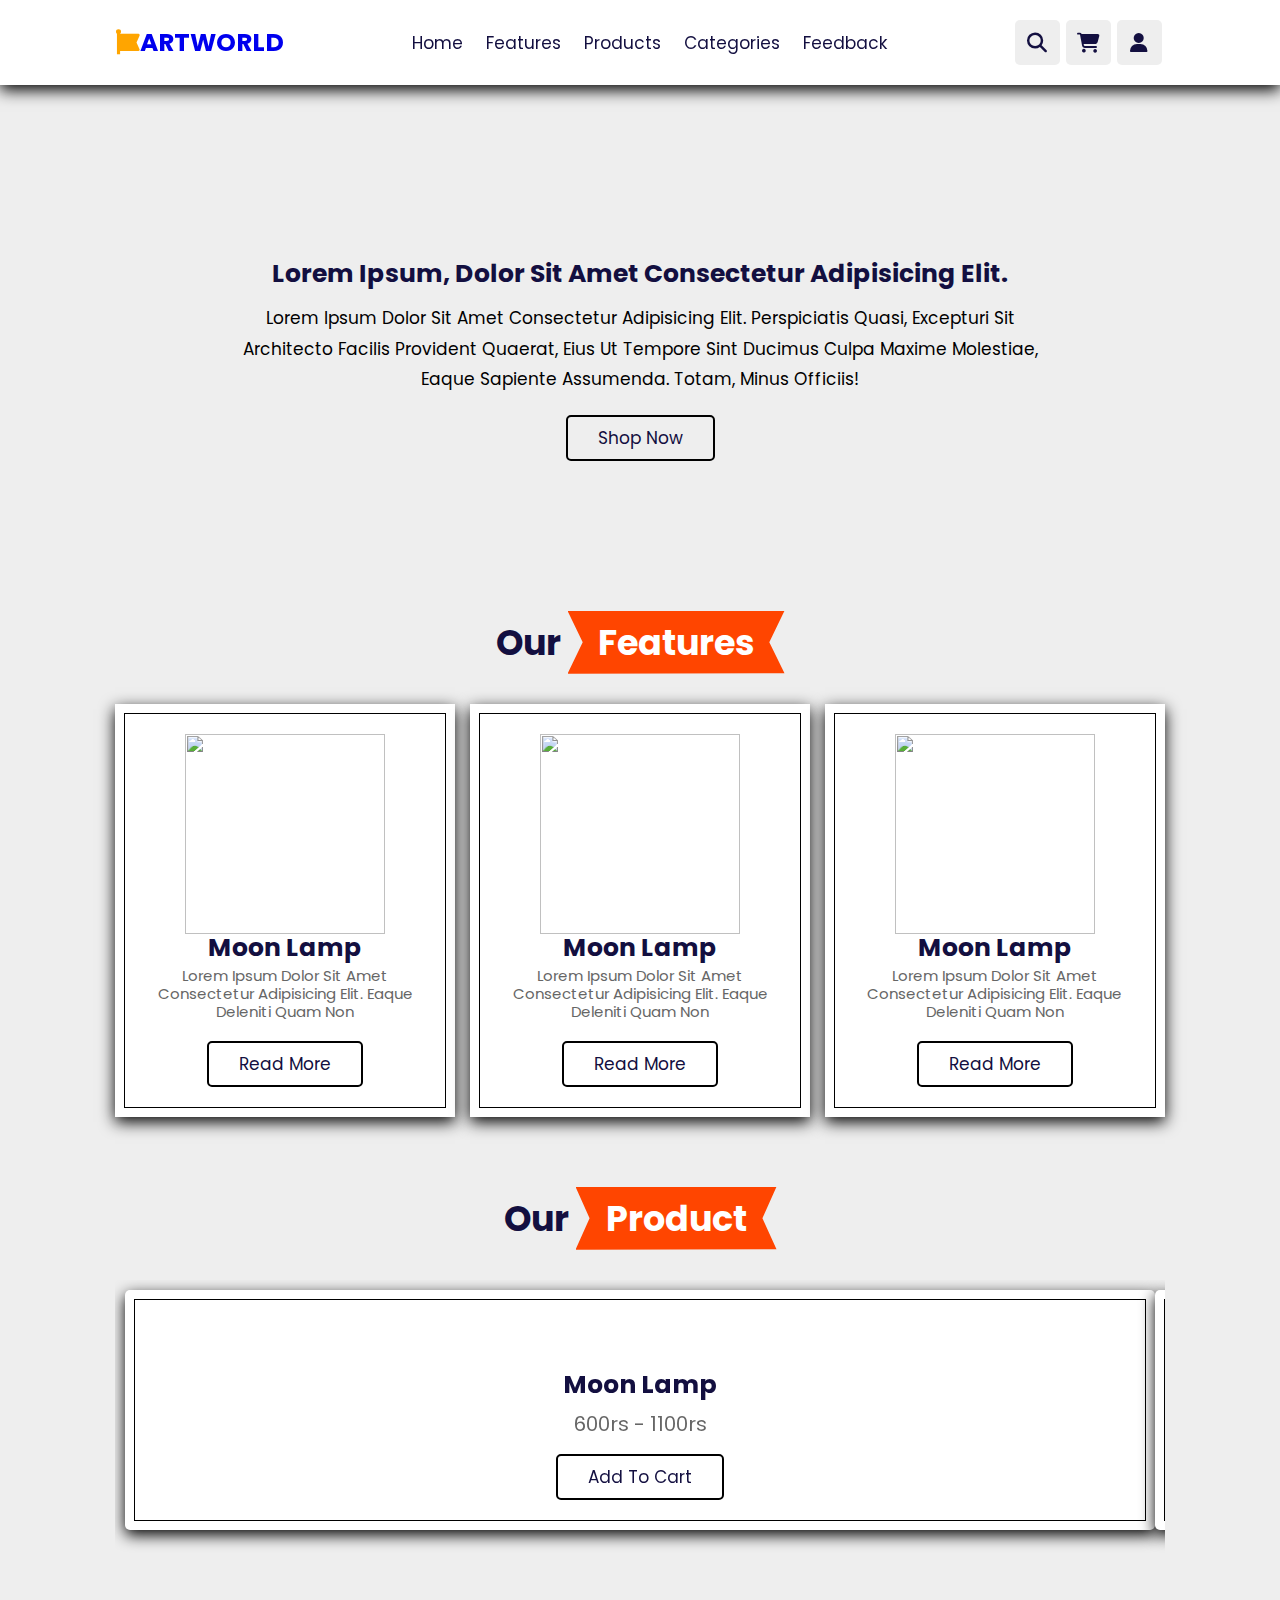
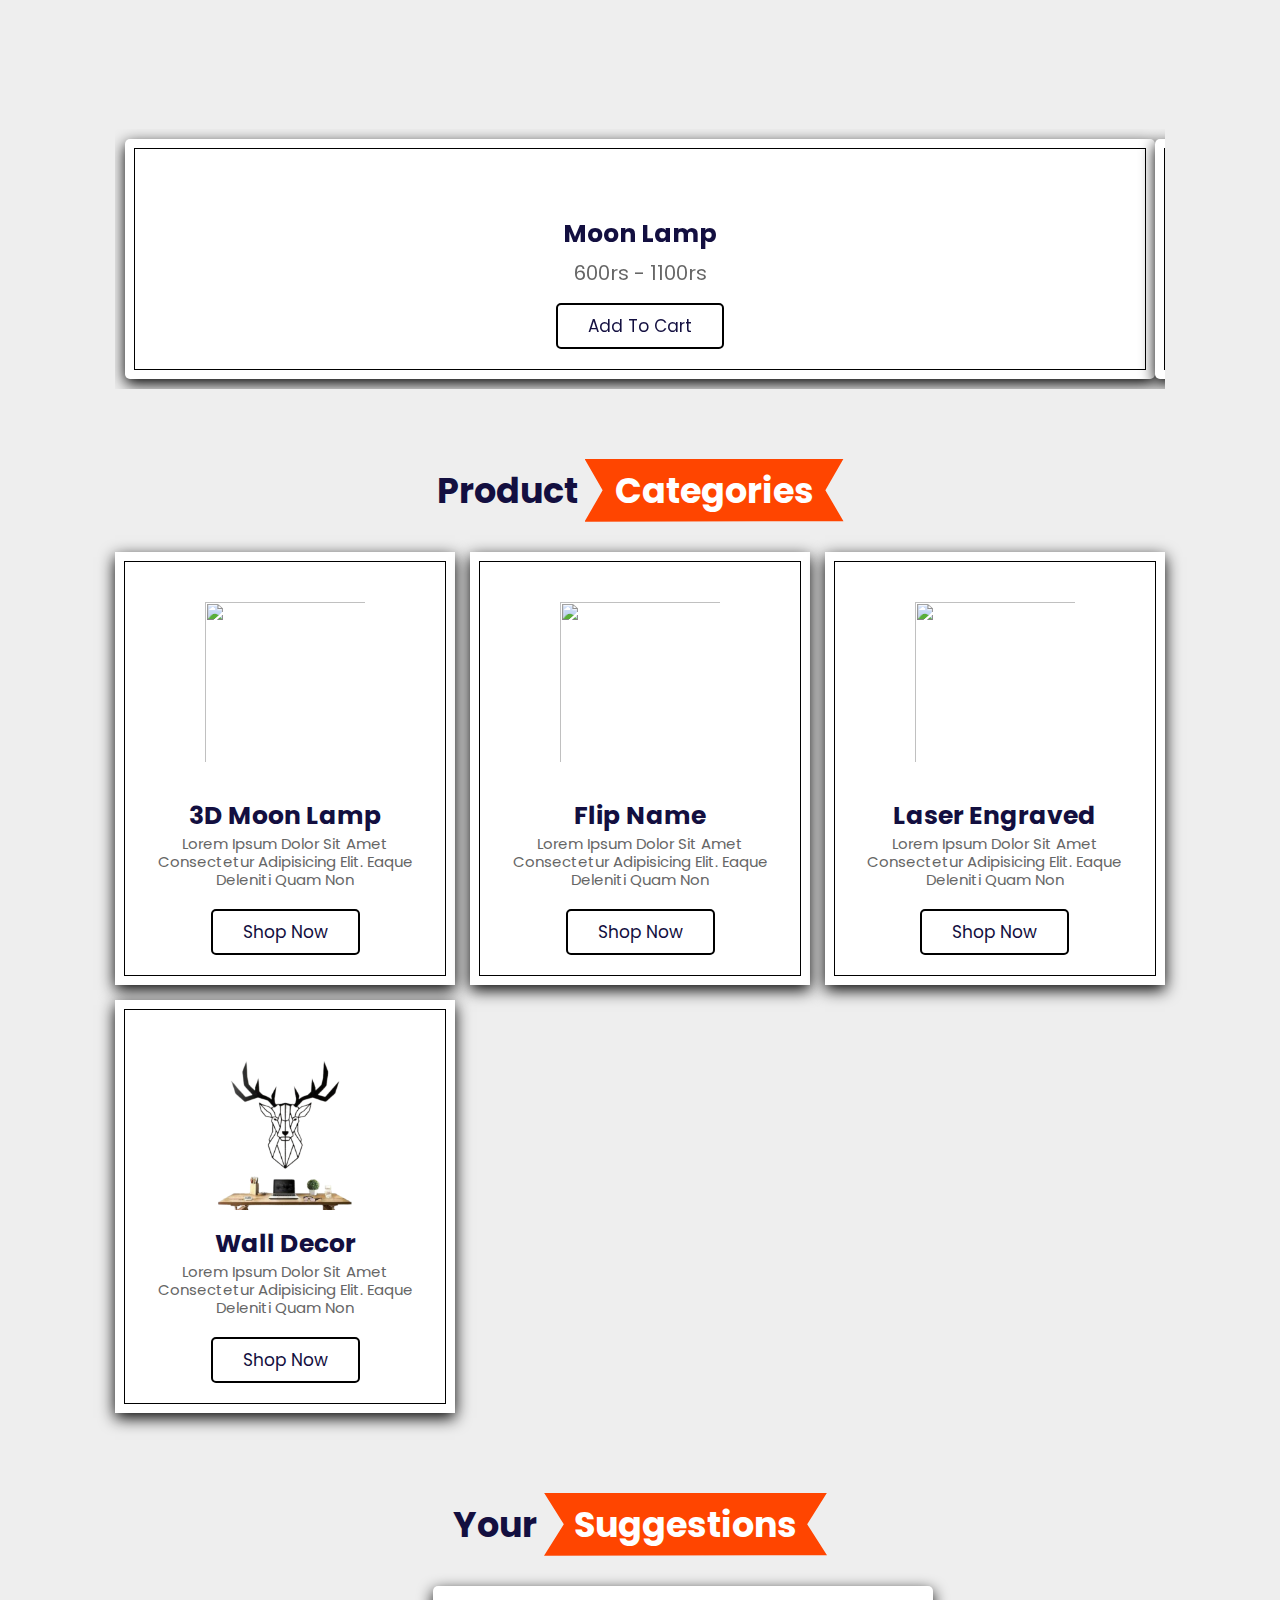
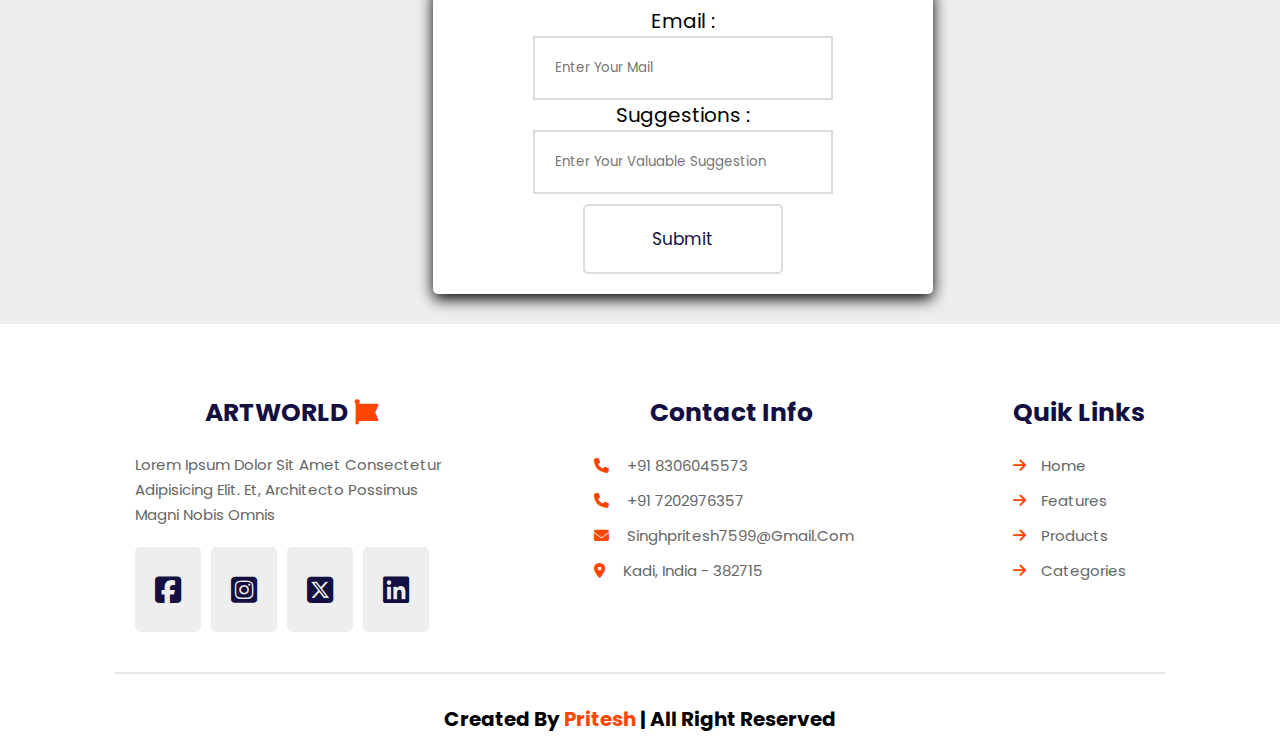
==== commit 9ab5e43e: "update" ====
--- a/index.html
+++ b/index.html
@@ -20,7 +20,7 @@
             <a href="#features">Features</a>
             <a href="#products">Products</a>
             <a href="#categories">Categories</a>
-            <a href="#contact">Contact</a>
+            <a href="#feedback">Feedback</a>
         </nav>
 
         <div class="icons">
--- a/style.css
+++ b/style.css
@@ -706,6 +706,7 @@
     .header .navbar a{
         font-size: 2rem;
         margin: 2rem 2.5rem;
+        top: 110%;
         display: block;
     }
 
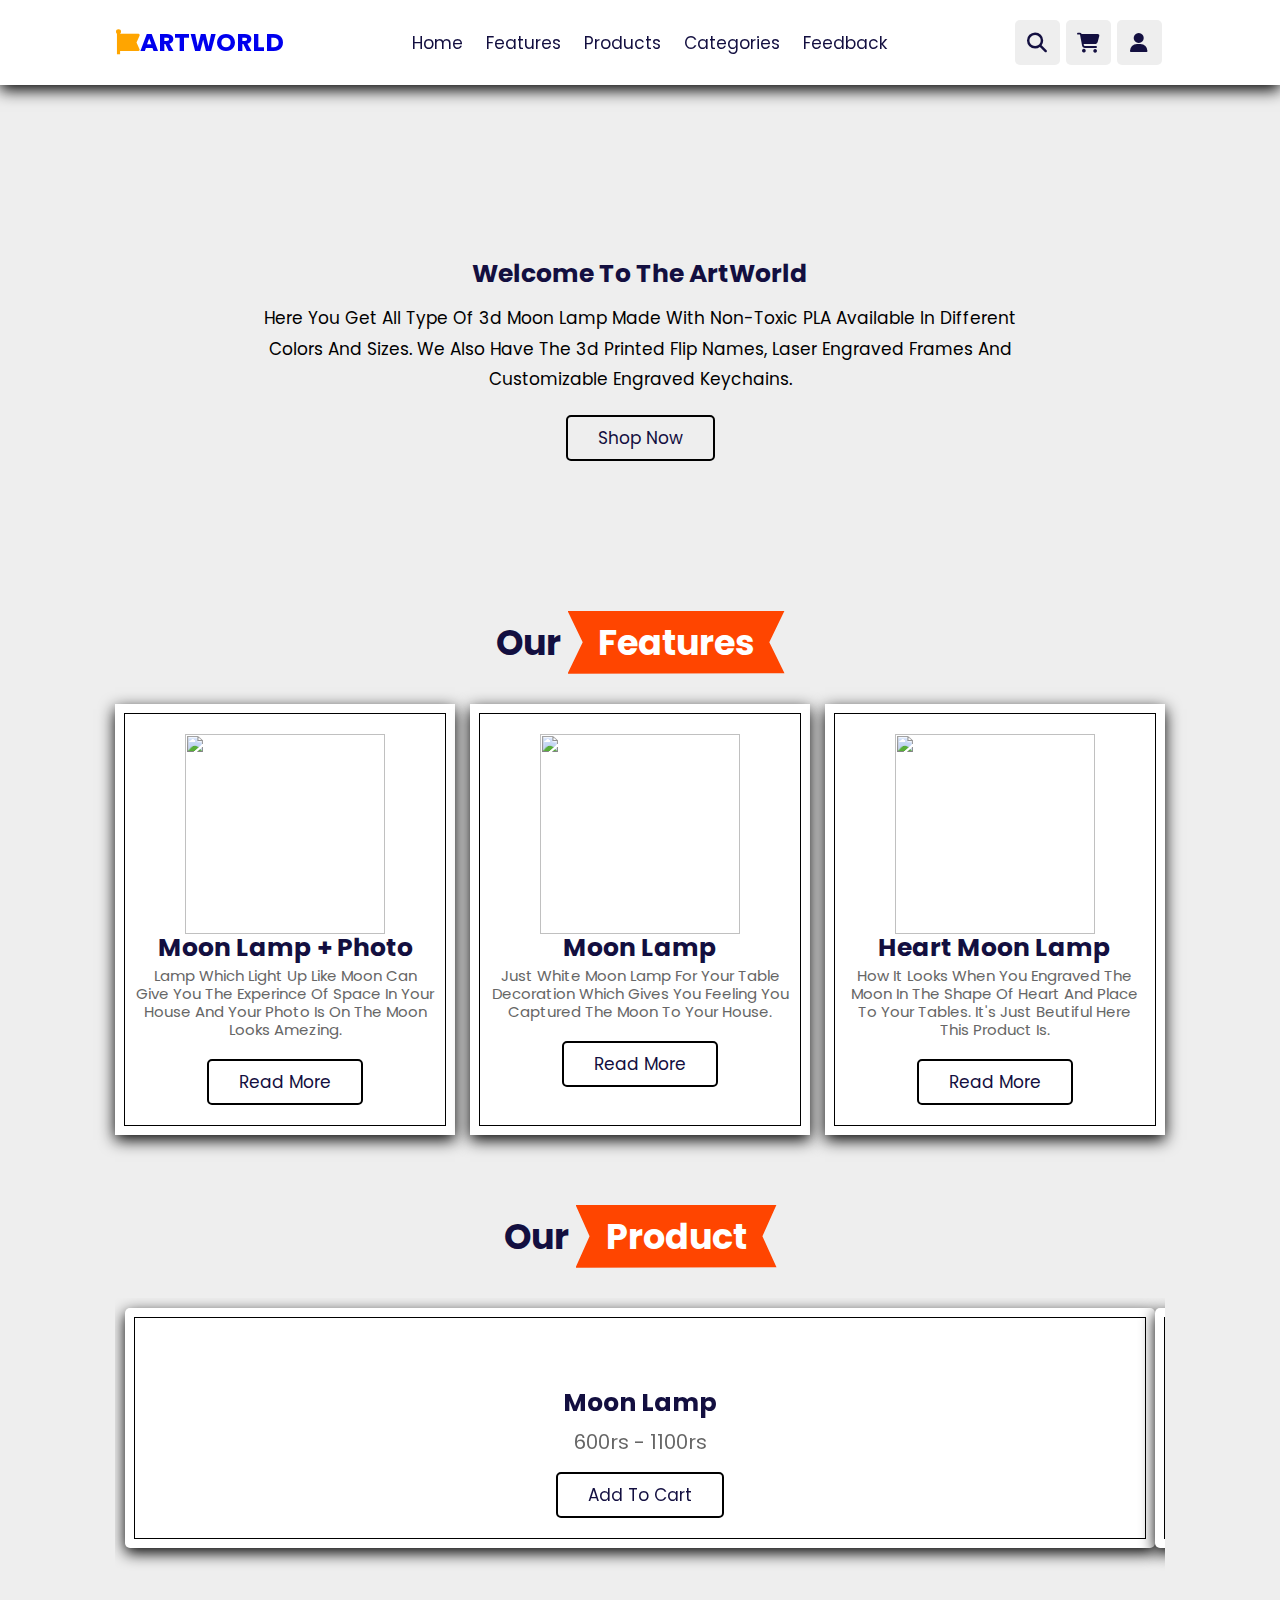
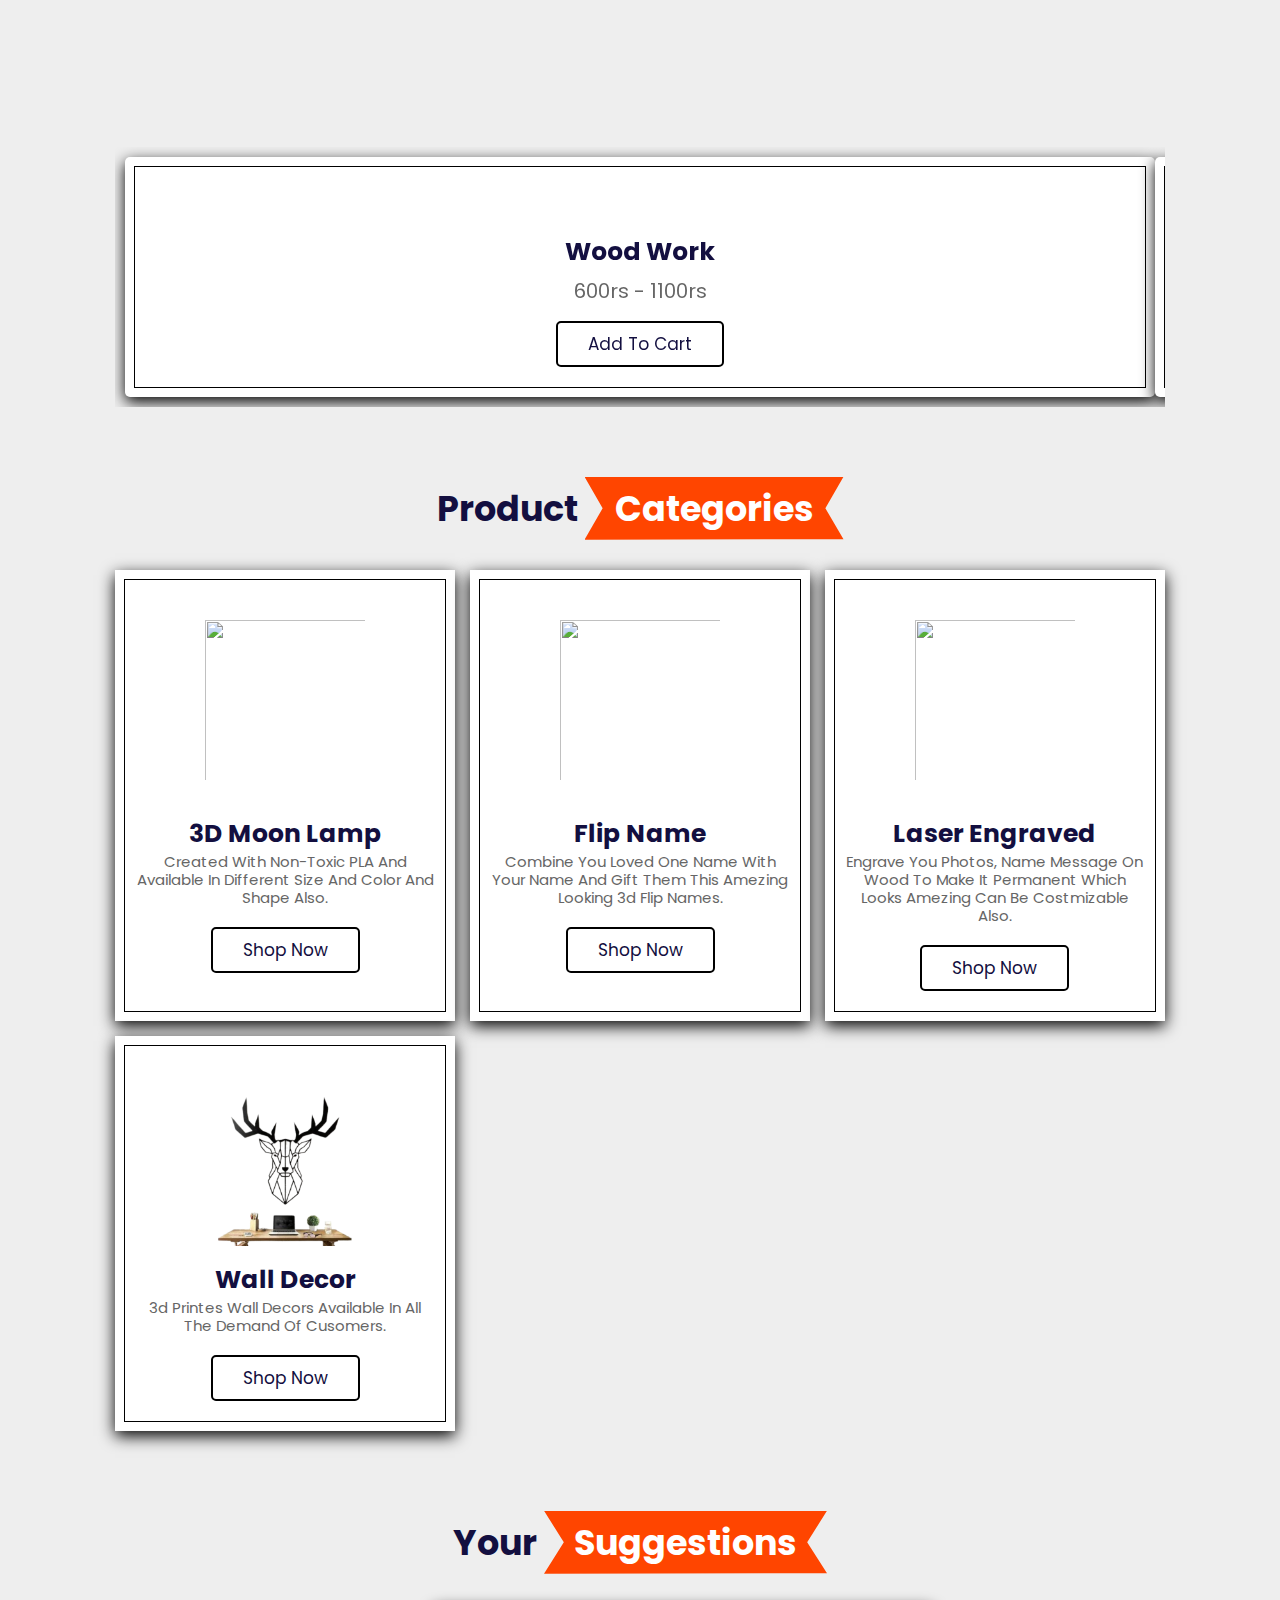
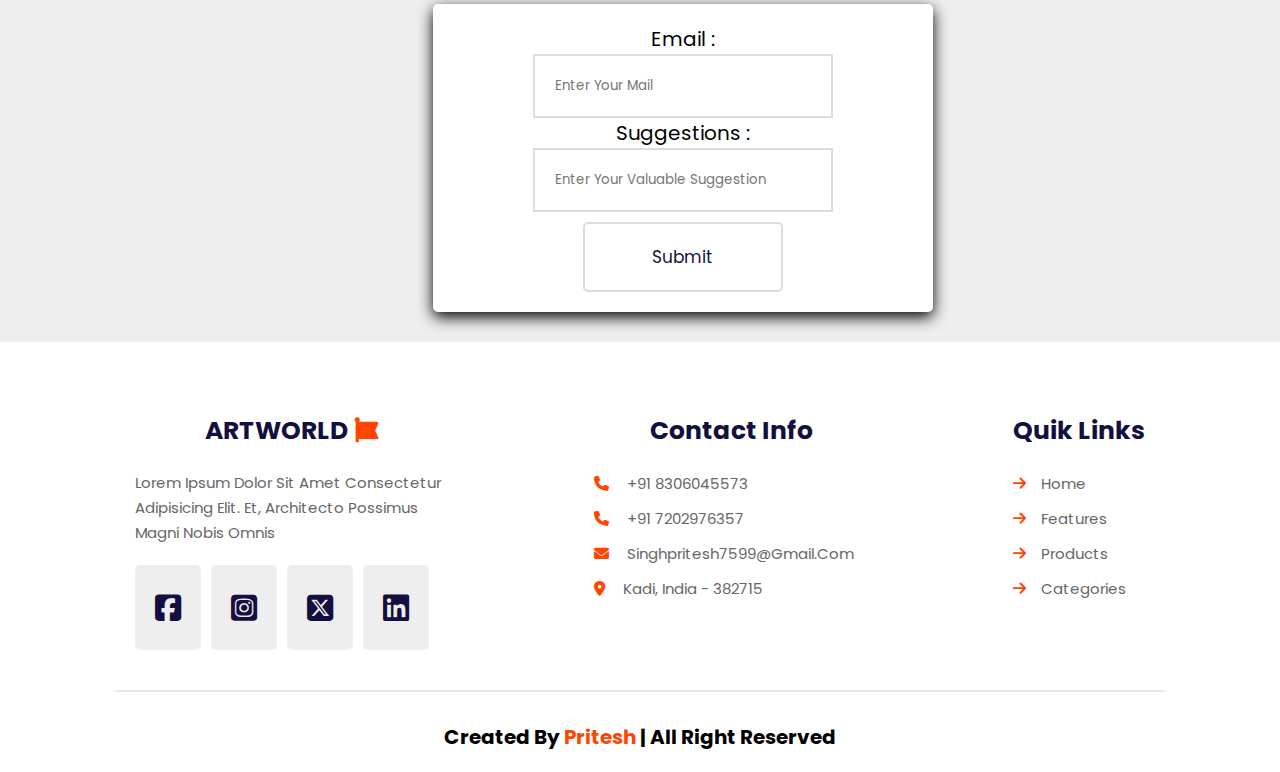
==== commit b91be35f: "update" ====
--- a/index.html
+++ b/index.html
@@ -87,10 +87,8 @@
 
     <section class="home" id="home">
         <div class="content">
-            <h3>Lorem ipsum, dolor sit amet consectetur adipisicing elit. </h3>
-            <p>Lorem ipsum dolor sit amet consectetur adipisicing elit. Perspiciatis quasi, excepturi sit architecto
-                facilis provident quaerat, eius ut tempore sint ducimus culpa maxime molestiae, eaque sapiente
-                assumenda. Totam, minus officiis!</p>
+            <h3>Welcome to the ArtWorld</h3>
+            <p>Here you get all type of 3d moon lamp made with non-toxic PLA available in different colors and sizes. We also have the 3d printed flip names, laser engraved frames and customizable engraved keychains. </p>
             <a href="#" class="btn">Shop Now</a>
         </div>
     </section>
@@ -105,8 +103,8 @@
         <div class="box-container">
             <div class="box">
                 <img src="/assets/feature1.png" alt="">
-                <h3>Moon Lamp</h3>
-                <p>Lorem ipsum dolor sit amet consectetur adipisicing elit. Eaque deleniti quam non </p>
+                <h3>Moon Lamp + photo</h3>
+                <p>Lamp which light up like moon can give you the experince of space in your house and your photo is on the moon looks amezing. </p>
 
                 <a href="#" class="btn">Read More</a>
             </div>
@@ -114,15 +112,15 @@
             <div class="box">
                 <img src="/assets/feature2.png" alt="">
                 <h3>Moon Lamp</h3>
-                <p>Lorem ipsum dolor sit amet consectetur adipisicing elit. Eaque deleniti quam non </p>
+                <p>Just white Moon Lamp for your table decoration which gives you feeling you captured the moon to your house.</p>
 
                 <a href="#" class="btn">Read More</a>
             </div>
 
             <div class="box">
                 <img src="/assets/feature3.png" alt="">
-                <h3>Moon Lamp</h3>
-                <p>Lorem ipsum dolor sit amet consectetur adipisicing elit. Eaque deleniti quam non </p>
+                <h3>heart Moon Lamp</h3>
+                <p>How it looks when you engraved the moon in the shape of heart and place to your tables. It's just beutiful here this product is.</p>
 
                 <a href="#" class="btn">Read More</a>
             </div>
@@ -148,22 +146,22 @@
 
                 <div class="swiper-slide box">
                     <img src="/assets/frame.png" alt="">
-                    <h1>Moon Lamp</h1>
-                    <div class="price">600rs - 1100rs</div>
+                    <h1>Laser Engraved Frame</h1>
+                    <div class="price">650rs - 850rs</div>
                     <a href="#" class="btn">Add to cart</a>
                 </div>
 
                 <div class="swiper-slide box">
                     <img src="/assets/wallDecor.png" alt="">
-                    <h1>Moon Lamp</h1>
-                    <div class="price">600rs - 1100rs</div>
+                    <h1>Wall Decor</h1>
+                    <div class="price">450rs - 900rs</div>
                     <a href="#" class="btn">Add to cart</a>
                 </div>
 
                 <div class="swiper-slide box">
                     <img src="/assets/feature4.png" alt="">
-                    <h1>Moon Lamp</h1>
-                    <div class="price">600rs - 1100rs</div>
+                    <h1>Key Chains</h1>
+                    <div class="price">50rs - 120rs</div>
                     <a href="#" class="btn">Add to cart</a>
                 </div>
 
@@ -176,7 +174,7 @@
             <div class="swiper-wrapper">
                 <div class="swiper-slide box">
                     <img src="/assets/laserengraved.png" alt="">
-                    <h1>Moon Lamp</h1>
+                    <h1>wood work</h1>
                     <div class="price">600rs - 1100rs</div>
                     <a href="#" class="btn">Add to cart</a>
                 </div>
@@ -218,7 +216,7 @@
             <div class="box">
                 <img src="/assets/feature1.png" alt="">
                 <h3>3D Moon Lamp</h3>
-                <p>Lorem ipsum dolor sit amet consectetur adipisicing elit. Eaque deleniti quam non </p>
+                <p>Created with non-toxic PLA and available in different size and color and shape also.</p>
 
                 <a href="#" class="btn">Shop Now</a>
             </div>
@@ -226,7 +224,7 @@
             <div class="box">
                 <img src="/assets/flipname.png" alt="">
                 <h3>Flip Name</h3>
-                <p>Lorem ipsum dolor sit amet consectetur adipisicing elit. Eaque deleniti quam non </p>
+                <p>Combine you loved one name with your name and gift them this amezing looking 3d flip names.</p>
 
                 <a href="#" class="btn">Shop Now</a>
             </div>
@@ -234,7 +232,7 @@
             <div class="box">
                 <img src="/assets/laserengraved.png" alt="">
                 <h3>Laser Engraved</h3>
-                <p>Lorem ipsum dolor sit amet consectetur adipisicing elit. Eaque deleniti quam non </p>
+                <p>Engrave you photos, name message on wood to make it permanent which looks amezing can be costmizable also.</p>
 
                 <a href="#" class="btn">Shop Now</a>
             </div>
@@ -242,7 +240,7 @@
             <div class="box">
                 <img src="/assets/wallDecor.png" alt="">
                 <h3>Wall Decor</h3>
-                <p>Lorem ipsum dolor sit amet consectetur adipisicing elit. Eaque deleniti quam non </p>
+                <p>3d printes wall decors available in all the demand of cusomers.</p>
 
                 <a href="#" class="btn">Shop Now</a>
             </div>
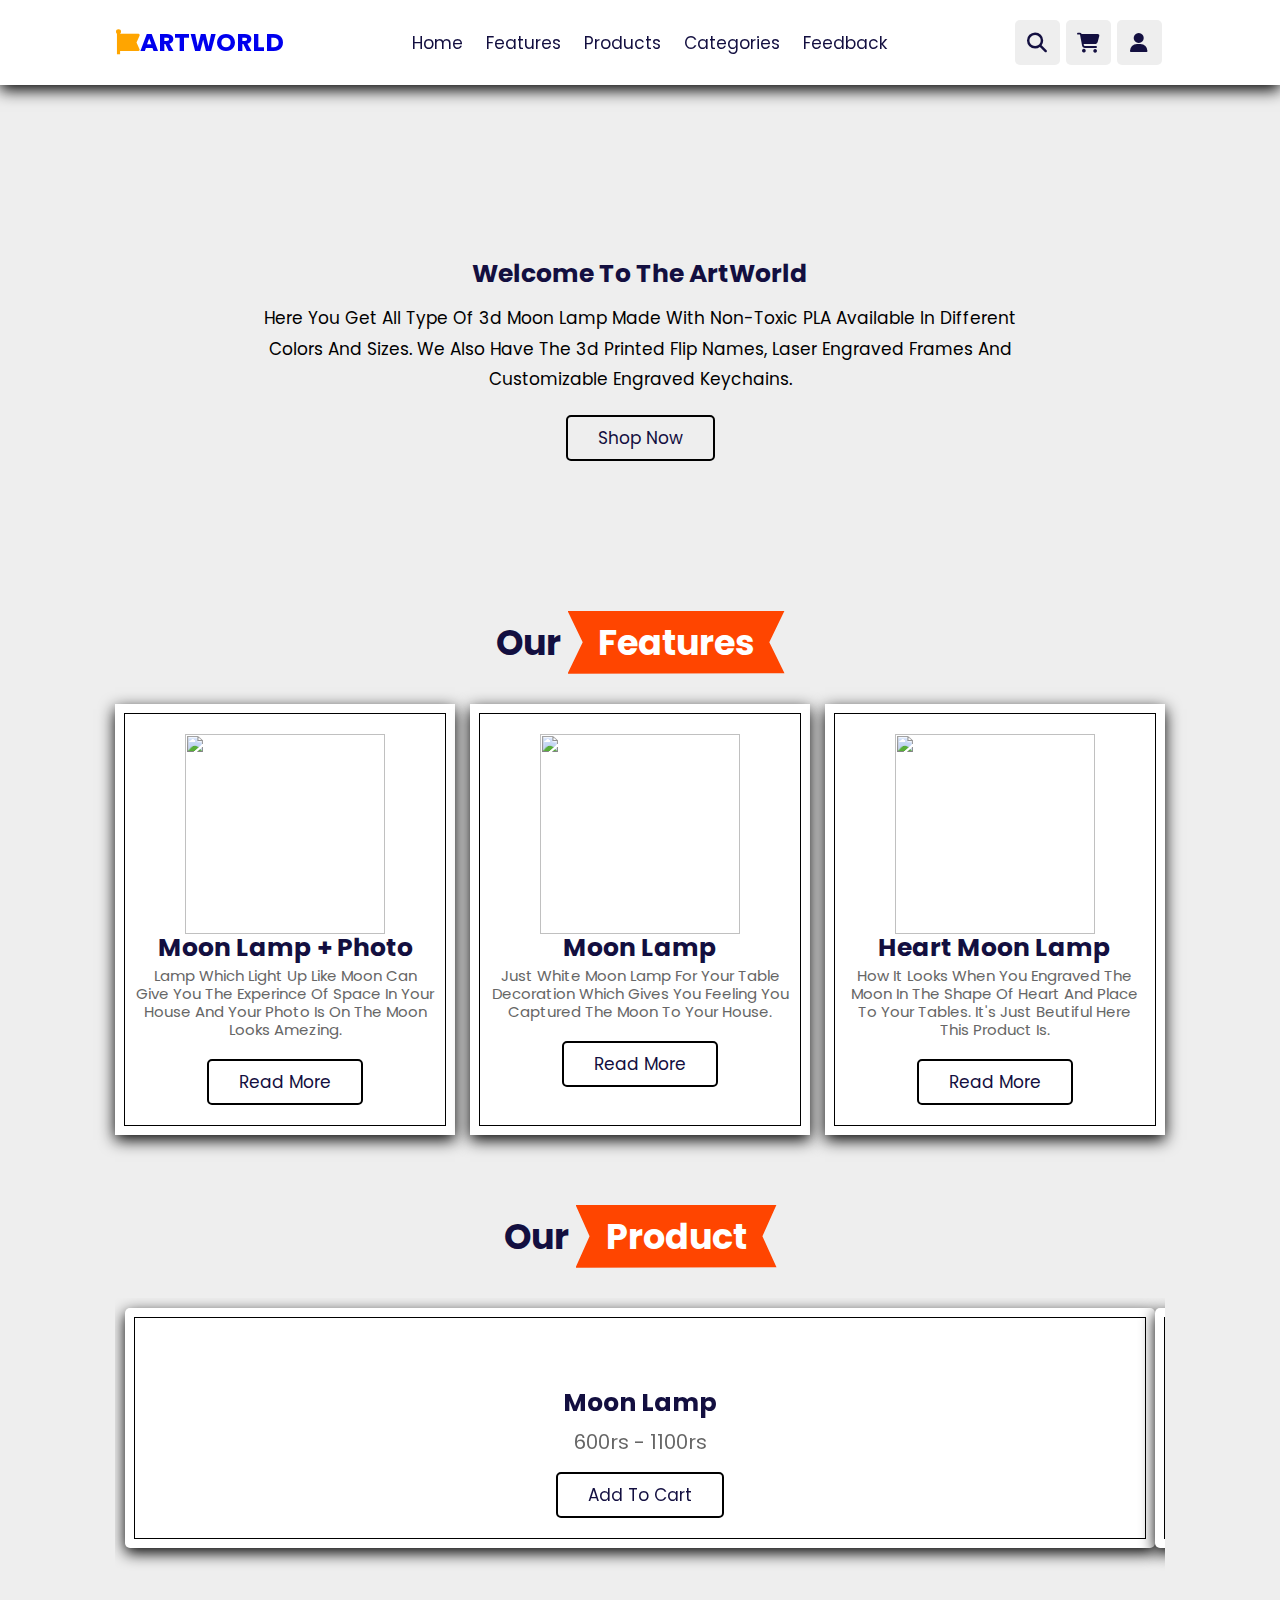
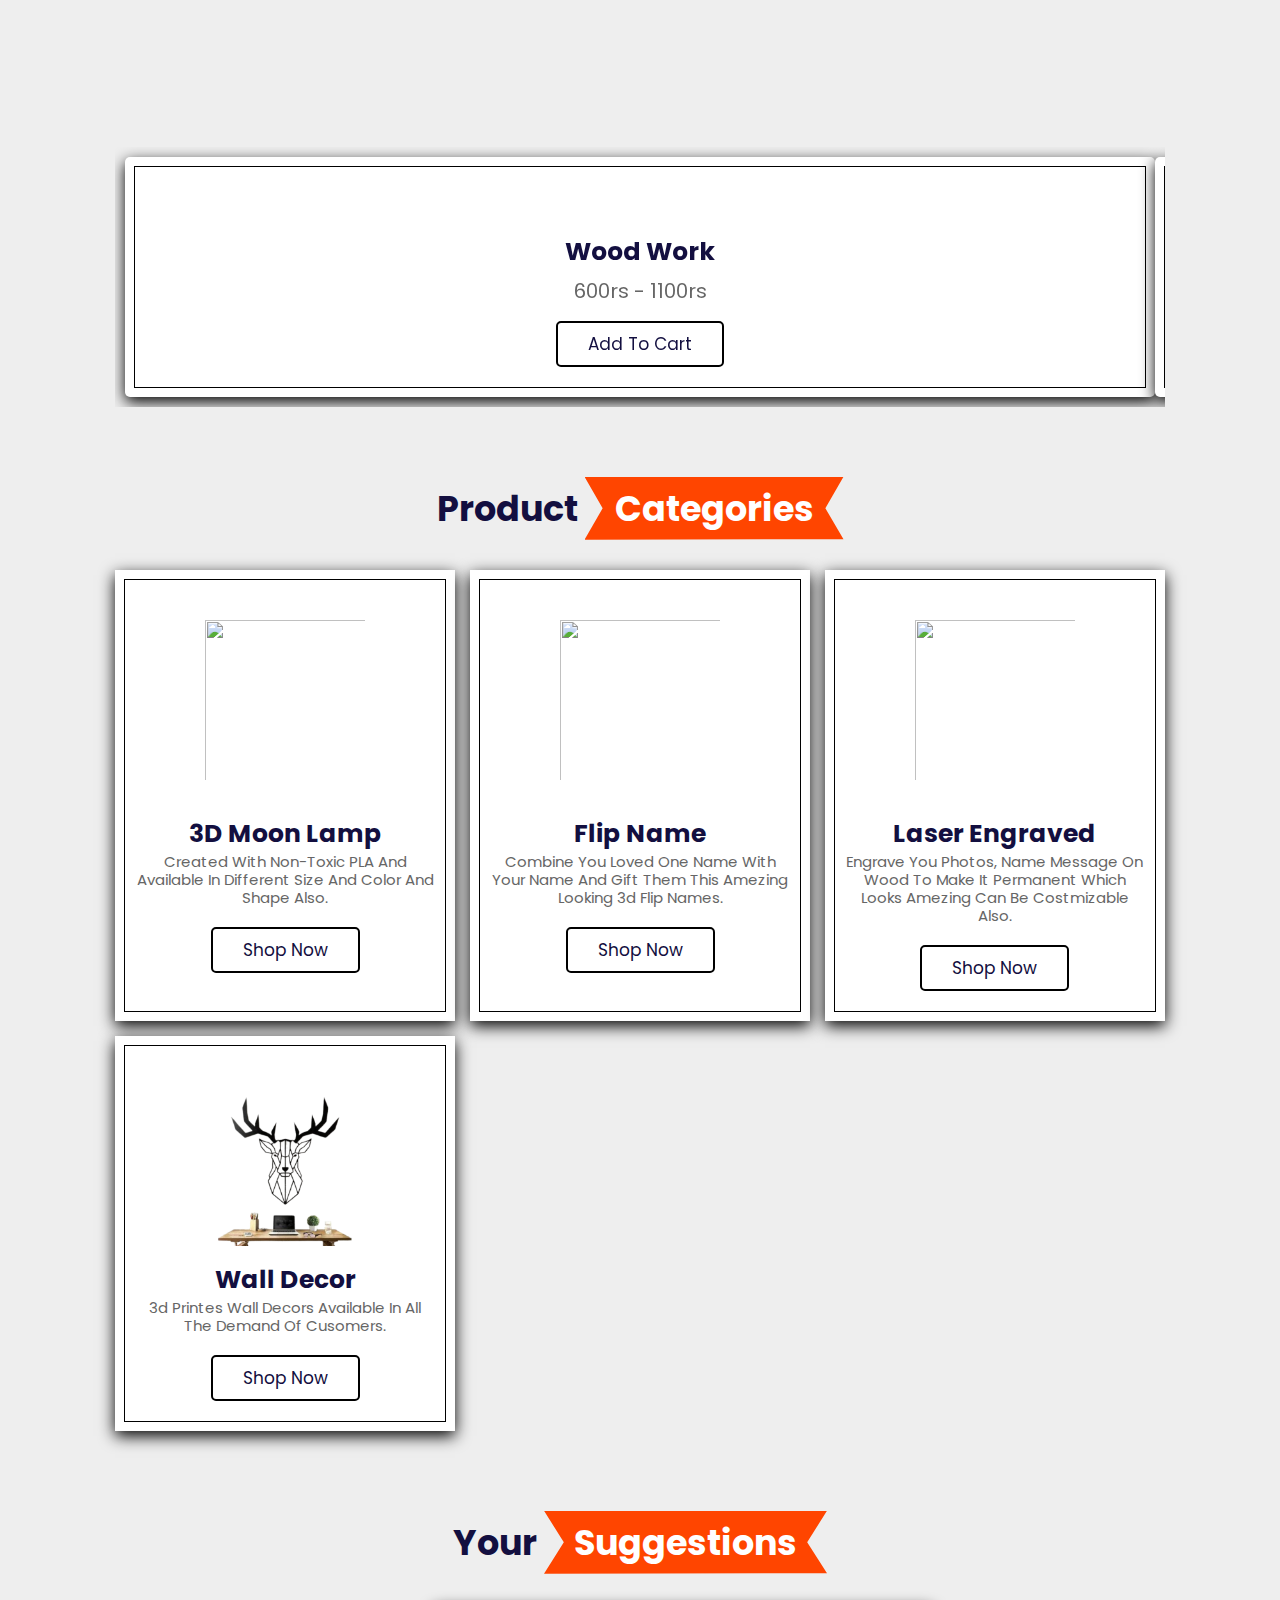
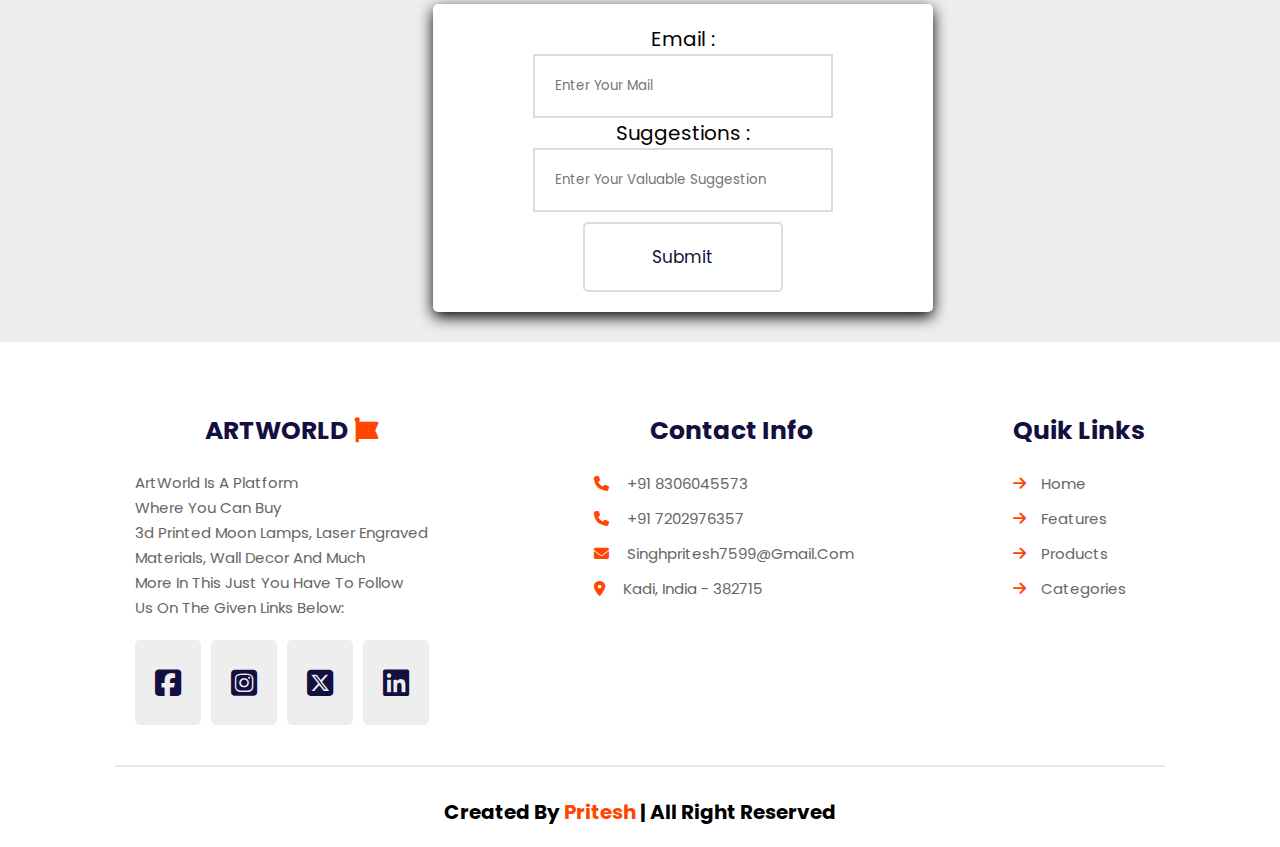
==== commit 491983cc: "update" ====
--- a/index.html
+++ b/index.html
@@ -7,7 +7,9 @@
     <link rel="stylesheet" href="//cdnjs.cloudflare.com/ajax/libs/font-awesome/6.5.2/css/all.min.css">
     <link rel="stylesheet" href="https://cdn.jsdelivr.net/npm/swiper@11/swiper-bundle.min.css" />
     <link rel="stylesheet" href="style.css">
-    <title>E-Commerce</title>
+    <link rel="stylesheet" href="readMore.css">
+    <link rel="icon" href="./assets/artworld.png">
+    <title>ArtWorld</title>
 </head>
 
 <body>
@@ -38,7 +40,7 @@
         <div class="shopping-cart">
             <div class="box">
                 <i class="fa fa-trash"></i>
-                <img src="/assets/new22.png" alt="">
+                <img src="./assets/new22.png" alt="">
                 <div class="content">
                     <h3>Lamp</h3>
                     <span class="price">1100rs</span>
@@ -48,7 +50,7 @@
 
             <div class="box">
                 <i class="fa fa-trash"></i>
-                <img src="/assets/new33.png" alt="">
+                <img src="./assets/new33.png" alt="">
                 <div class="content">
                     <h3>Lamp</h3>
                     <span class="price">1100rs</span>
@@ -58,7 +60,7 @@
 
             <div class="box">
                 <i class="fa fa-trash"></i>
-                <img src="/assets/new44.png" alt="">
+                <img src="./assets/new44.png" alt="">
                 <div class="content">
                     <h3>Lamp</h3>
                     <span class="price">1100rs</span>
@@ -102,15 +104,15 @@
 
         <div class="box-container">
             <div class="box">
-                <img src="/assets/feature1.png" alt="">
+                <img src="./assets/feature1.png" alt="">
                 <h3>Moon Lamp + photo</h3>
                 <p>Lamp which light up like moon can give you the experince of space in your house and your photo is on the moon looks amezing. </p>
 
-                <a href="#" class="btn">Read More</a>
-            </div>
-
-            <div class="box">
-                <img src="/assets/feature2.png" alt="">
+                <a href="readMore.html" class="btn">Read More</a>
+            </div>
+
+            <div class="box">
+                <img src="./assets/feature2.png" alt="">
                 <h3>Moon Lamp</h3>
                 <p>Just white Moon Lamp for your table decoration which gives you feeling you captured the moon to your house.</p>
 
@@ -118,7 +120,7 @@
             </div>
 
             <div class="box">
-                <img src="/assets/feature3.png" alt="">
+                <img src="./assets/feature3.png" alt="">
                 <h3>heart Moon Lamp</h3>
                 <p>How it looks when you engraved the moon in the shape of heart and place to your tables. It's just beutiful here this product is.</p>
 
@@ -138,28 +140,28 @@
         <div class="swiper product-slider">
             <div class="swiper-wrapper">
                 <div class="swiper-slide box">
-                    <img src="/assets/new1.png" alt="">
+                    <img src="./assets/new1.png" alt="">
                     <h1>Moon Lamp</h1>
                     <div class="price">600rs - 1100rs</div>
                     <a href="#" class="btn">Add to cart</a>
                 </div>
 
                 <div class="swiper-slide box">
-                    <img src="/assets/frame.png" alt="">
+                    <img src="./assets/frame.png" alt="">
                     <h1>Laser Engraved Frame</h1>
                     <div class="price">650rs - 850rs</div>
                     <a href="#" class="btn">Add to cart</a>
                 </div>
 
                 <div class="swiper-slide box">
-                    <img src="/assets/wallDecor.png" alt="">
+                    <img src="./assets/wallDecor.png" alt="">
                     <h1>Wall Decor</h1>
                     <div class="price">450rs - 900rs</div>
                     <a href="#" class="btn">Add to cart</a>
                 </div>
 
                 <div class="swiper-slide box">
-                    <img src="/assets/feature4.png" alt="">
+                    <img src="./assets/feature4.png" alt="">
                     <h1>Key Chains</h1>
                     <div class="price">50rs - 120rs</div>
                     <a href="#" class="btn">Add to cart</a>
@@ -173,28 +175,28 @@
         <div class="swiper product-slider">
             <div class="swiper-wrapper">
                 <div class="swiper-slide box">
-                    <img src="/assets/laserengraved.png" alt="">
+                    <img src="./assets/laserengraved.png" alt="">
                     <h1>wood work</h1>
                     <div class="price">600rs - 1100rs</div>
                     <a href="#" class="btn">Add to cart</a>
                 </div>
 
                 <div class="swiper-slide box">
-                    <img src="/assets/flipname.png" alt="">
+                    <img src="./assets/flipname.png" alt="">
                     <h1>Flip Name</h1>
                     <div class="price">30rs Per Word</div>
                     <a href="#" class="btn">Add to cart</a>
                 </div>
 
                 <div class="swiper-slide box">
-                    <img src="/assets/giftframe.jpg" alt="">
+                    <img src="./assets/giftframe.jpg" alt="">
                     <h1>Gift Frame</h1>
                     <div class="price">600rs - 1100rs</div>
                     <a href="#" class="btn">Add to cart</a>
                 </div>
 
                 <div class="swiper-slide box">
-                    <img src="/assets/new5.png" alt="">
+                    <img src="./assets/new5.png" alt="">
                     <h1>3D Moon</h1>
                     <div class="price">600rs</div>
                     <a href="#" class="btn">Add to cart</a>
@@ -214,7 +216,7 @@
 
         <div class="box-container">
             <div class="box">
-                <img src="/assets/feature1.png" alt="">
+                <img src="./assets/feature1.png" alt="">
                 <h3>3D Moon Lamp</h3>
                 <p>Created with non-toxic PLA and available in different size and color and shape also.</p>
 
@@ -222,7 +224,7 @@
             </div>
 
             <div class="box">
-                <img src="/assets/flipname.png" alt="">
+                <img src="./assets/flipname.png" alt="">
                 <h3>Flip Name</h3>
                 <p>Combine you loved one name with your name and gift them this amezing looking 3d flip names.</p>
 
@@ -230,7 +232,7 @@
             </div>
 
             <div class="box">
-                <img src="/assets/laserengraved.png" alt="">
+                <img src="./assets/laserengraved.png" alt="">
                 <h3>Laser Engraved</h3>
                 <p>Engrave you photos, name message on wood to make it permanent which looks amezing can be costmizable also.</p>
 
@@ -238,7 +240,7 @@
             </div>
 
             <div class="box">
-                <img src="/assets/wallDecor.png" alt="">
+                <img src="./assets/wallDecor.png" alt="">
                 <h3>Wall Decor</h3>
                 <p>3d printes wall decors available in all the demand of cusomers.</p>
 
@@ -274,8 +276,7 @@
         <div class="footer">
             <div class="social">
                 <h1>ARTWORLD <i class="fa-solid fa-font-awesome"></i></h1>
-                <p>Lorem ipsum dolor sit amet consectetur <br> adipisicing elit. Et, architecto possimus <br>magni nobis
-                    omnis
+                <p>ArtWorld is a Platform <br>where you can buy <br>3d printed moon lamps, laser engraved <br>materials, wall decor and much <br>more in this just you have to follow <br>us on the given links below: 
                 </p>
                 <div class="icon">
                     <div class="fa-brands fa-square-facebook"></div>
--- a/readMore.css
+++ b/readMore.css
@@ -0,0 +1,149 @@
+@import url("https://fonts.googleapis.com/css2?family=Poppins:wght@300;400;500;600&display=swap");
+
+:root {
+    --green: orangered;
+    --black: #130f40;
+    --light-color: #666;
+
+    --box-shadow: 0 .5rem 1.5rem rgba(0, 0, 0.1);
+    --outline: .1rem solid rgba(0, 0, 0.1);
+}
+
+* {
+    font-family: "Poppins", sans-serif;
+    margin: 0;
+    padding: 0;
+    box-sizing: border-box;
+    outline: none;
+    border: none;
+    text-decoration: none;
+    text-transform: capitalize;
+    transition: all .2s linear;
+}
+
+html {
+    font-size: 62.5%;
+    overflow: auto;
+    overflow-x: hidden;
+    scroll-behavior: smooth;
+    scroll-padding-top: 7rem;
+
+}
+
+body {
+    background: #eee;
+}
+
+
+/* details section */
+
+.container{
+    display: flex;
+    padding-left: 12rem;
+    gap: 2rem;
+    /* position: absolute;
+    left: 20%; */
+    height: 1296px;
+    width: 1748px;
+
+}
+
+.container .images{
+    display: flex;
+    flex-direction: column;
+    overflow: scroll;
+    overflow-x: hidden;
+    scroll-behavior: smooth;
+    scrollbar-width: none;
+    height: 80rem;
+    width: 80rem;
+
+}
+
+
+.container .images img{
+    height: 80rem;
+    width: 80rem;
+    padding: 1.5rem;
+}
+
+.detail{
+    overflow: hidden;
+}
+
+.detail .title{
+    font-size: 2.5rem;
+    text-align: left;
+    margin: 0 0 20px;
+}
+
+.detail .price{
+    font-size: 1rem;
+    display: block;
+    margin: 0 0 20px;
+}
+
+.detail .size{
+    font-size: 1rem;
+    margin: 0 0 20px;
+}
+
+.detail .size .btn{
+    margin-top: 3px;
+}
+
+.detail .power{
+    margin: 0 0 20px;
+}
+
+.detail .power .btn{
+    margin-top: 3px;
+}
+
+.detail .quantity{
+    margin: 0 0 20px;
+}
+
+.detail .quantity .btn{
+    margin-top: 3px;
+}
+
+.detail .dis{
+    display: flex;
+    flex-direction: column;
+}
+
+
+
+.detail .dis .description{
+    display: flex;
+    justify-content: space-between;
+    border-top: 1px solid gray;
+    border-bottom: 1px solid gray;
+    align-items: center;
+    padding: 1rem;
+    margin-top: 30px;
+}
+
+
+.detail .dis .description div{
+    display: flex;
+    align-items: center;
+}
+
+.detail .dis .shipping{
+    display: flex;
+    justify-content: space-between;
+    border-top: 1px solid gray;
+    border-bottom: 1px solid gray;
+    align-items: center;
+    padding: 1rem;
+}
+
+.detail .dis .shipping div{
+    display: flex;
+    align-items: center;
+}
+
+
+
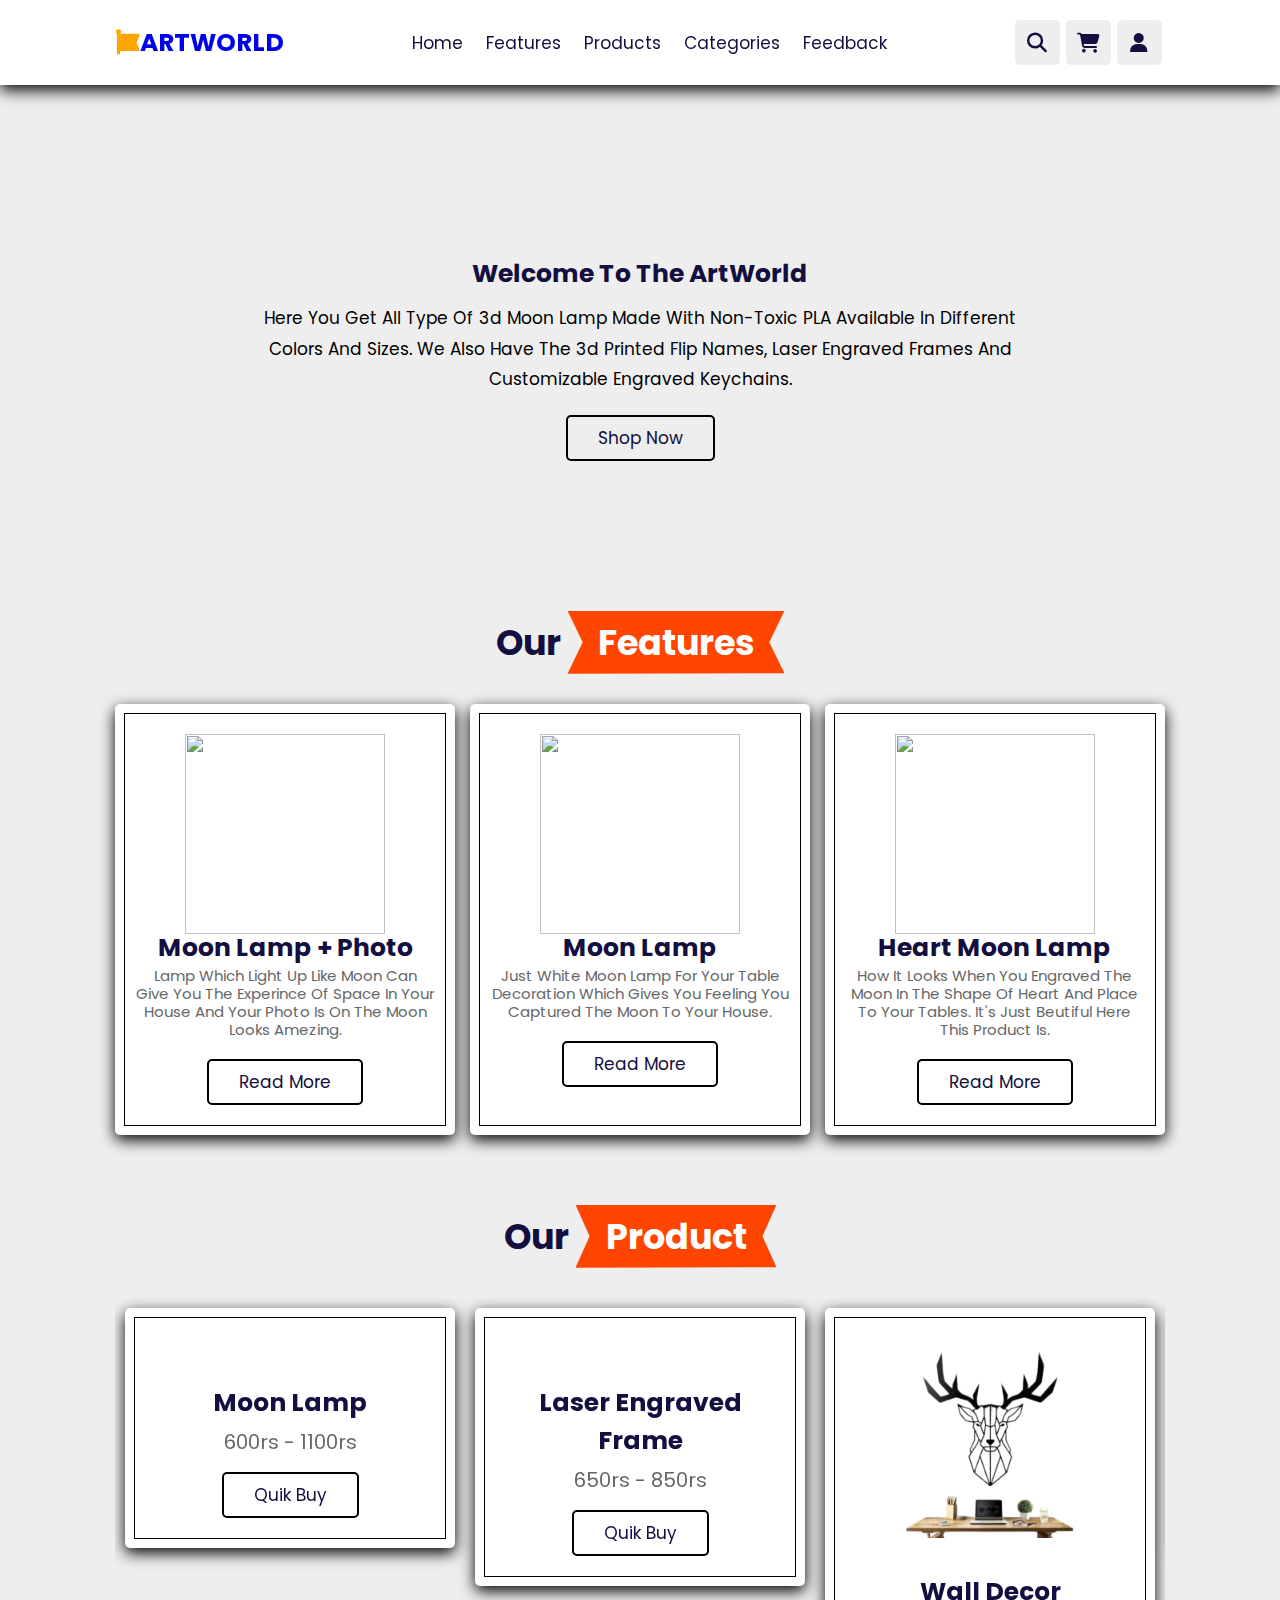
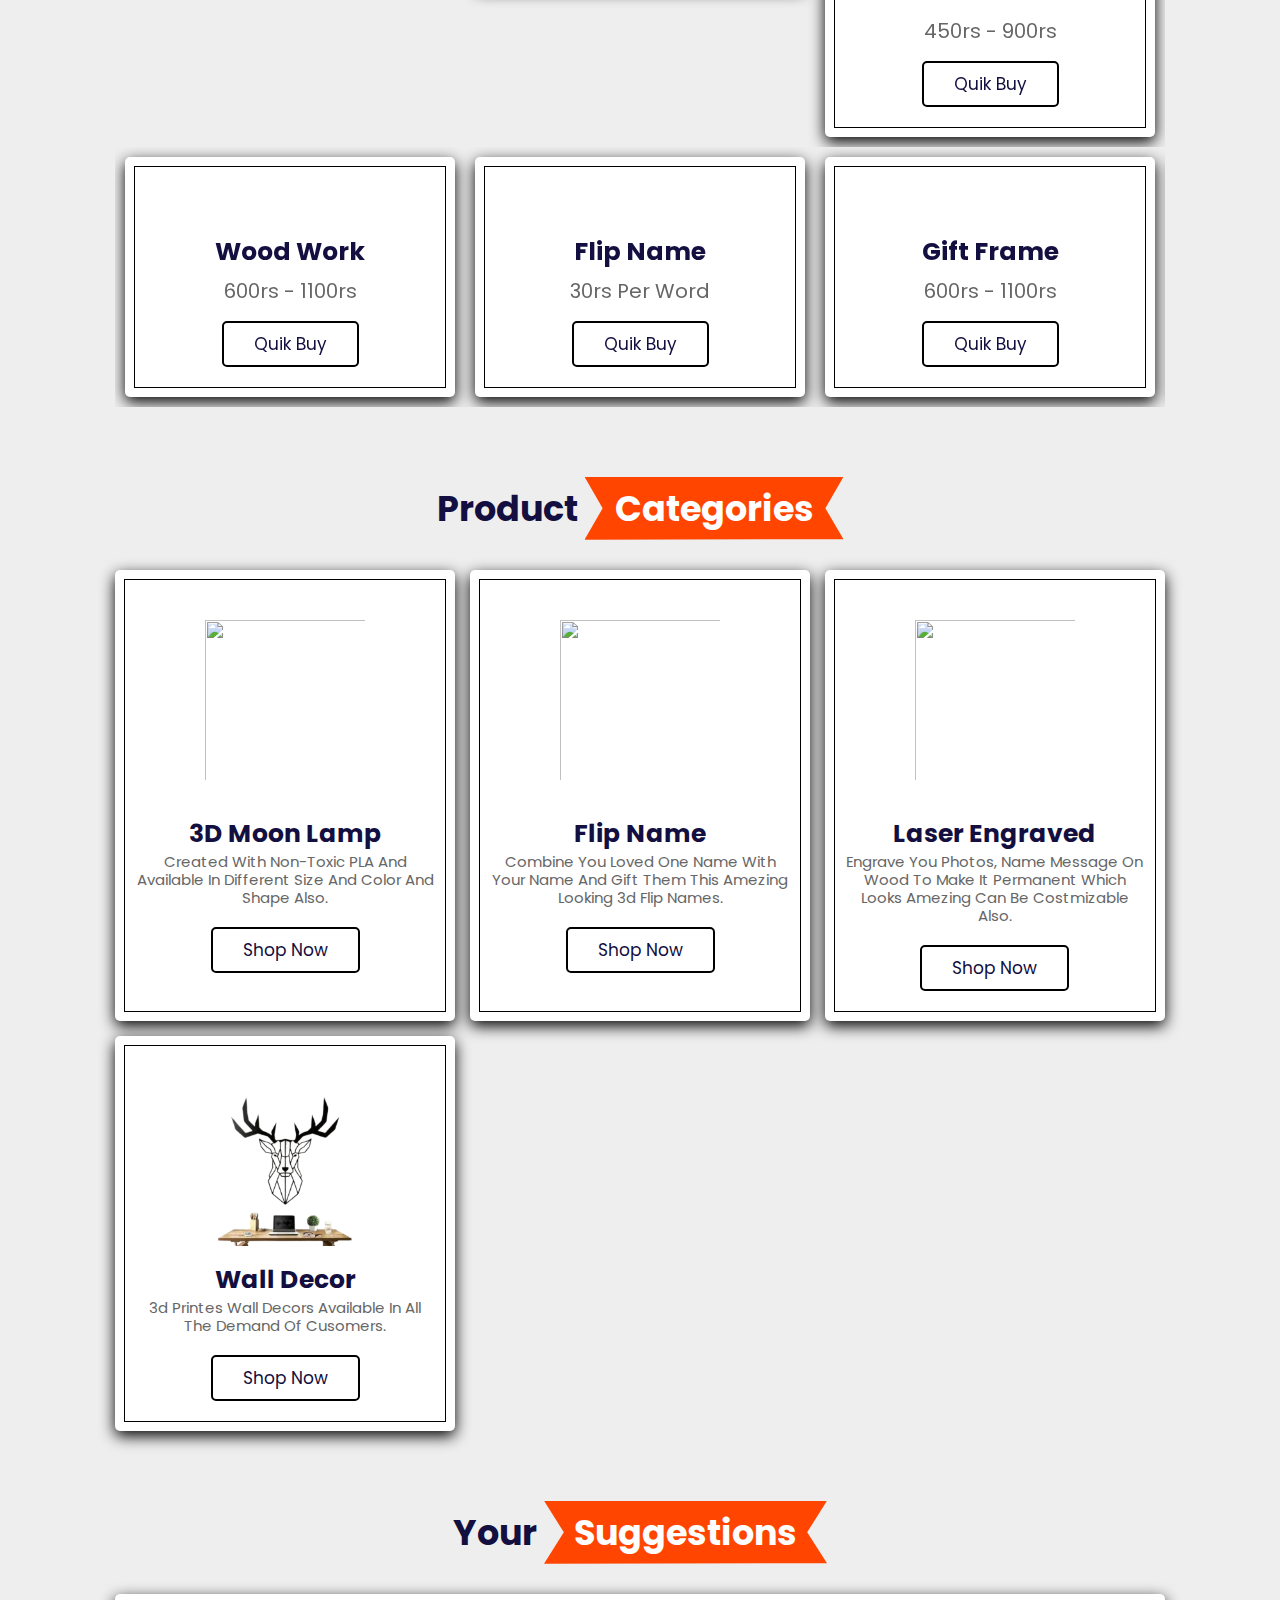
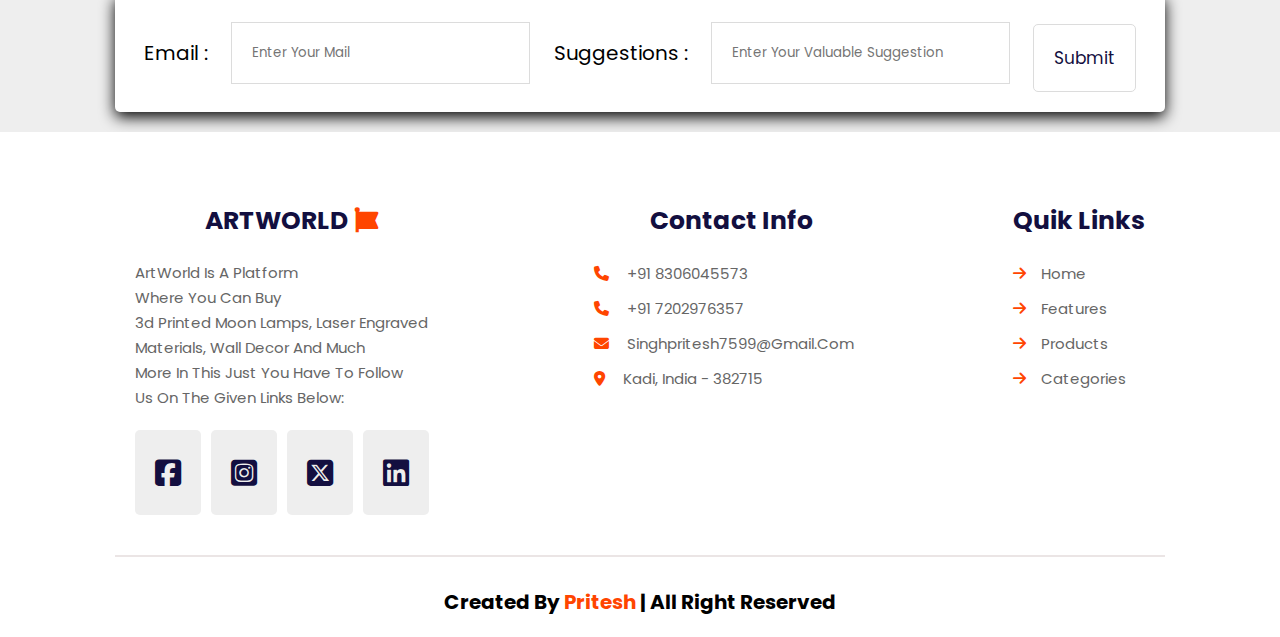
==== commit 88f2abec: "update" ====
--- a/index.html
+++ b/index.html
@@ -90,8 +90,9 @@
     <section class="home" id="home">
         <div class="content">
             <h3>Welcome to the ArtWorld</h3>
-            <p>Here you get all type of 3d moon lamp made with non-toxic PLA available in different colors and sizes. We also have the 3d printed flip names, laser engraved frames and customizable engraved keychains. </p>
-            <a href="#" class="btn">Shop Now</a>
+            <p>Here you get all type of 3d moon lamp made with non-toxic PLA available in different colors and sizes. We
+                also have the 3d printed flip names, laser engraved frames and customizable engraved keychains. </p>
+            <a href="#products" class="btn">Shop Now</a>
         </div>
     </section>
 
@@ -106,7 +107,8 @@
             <div class="box">
                 <img src="./assets/feature1.png" alt="">
                 <h3>Moon Lamp + photo</h3>
-                <p>Lamp which light up like moon can give you the experince of space in your house and your photo is on the moon looks amezing. </p>
+                <p>Lamp which light up like moon can give you the experince of space in your house and your photo is on
+                    the moon looks amezing. </p>
 
                 <a href="readMore.html" class="btn">Read More</a>
             </div>
@@ -114,17 +116,19 @@
             <div class="box">
                 <img src="./assets/feature2.png" alt="">
                 <h3>Moon Lamp</h3>
-                <p>Just white Moon Lamp for your table decoration which gives you feeling you captured the moon to your house.</p>
-
-                <a href="#" class="btn">Read More</a>
+                <p>Just white Moon Lamp for your table decoration which gives you feeling you captured the moon to your
+                    house.</p>
+
+                <a href="readMore.html" class="btn">Read More</a>
             </div>
 
             <div class="box">
                 <img src="./assets/feature3.png" alt="">
                 <h3>heart Moon Lamp</h3>
-                <p>How it looks when you engraved the moon in the shape of heart and place to your tables. It's just beutiful here this product is.</p>
-
-                <a href="#" class="btn">Read More</a>
+                <p>How it looks when you engraved the moon in the shape of heart and place to your tables. It's just
+                    beutiful here this product is.</p>
+
+                <a href="readMore.html" class="btn">Read More</a>
             </div>
         </div>
     </section>
@@ -143,28 +147,28 @@
                     <img src="./assets/new1.png" alt="">
                     <h1>Moon Lamp</h1>
                     <div class="price">600rs - 1100rs</div>
-                    <a href="#" class="btn">Add to cart</a>
+                    <a href="#" class="btn">Quik Buy</a>
                 </div>
 
                 <div class="swiper-slide box">
                     <img src="./assets/frame.png" alt="">
                     <h1>Laser Engraved Frame</h1>
                     <div class="price">650rs - 850rs</div>
-                    <a href="#" class="btn">Add to cart</a>
+                    <a href="#" class="btn">Quik Buy</a>
                 </div>
 
                 <div class="swiper-slide box">
                     <img src="./assets/wallDecor.png" alt="">
                     <h1>Wall Decor</h1>
                     <div class="price">450rs - 900rs</div>
-                    <a href="#" class="btn">Add to cart</a>
+                    <a href="#" class="btn">Quik Buy</a>
                 </div>
 
                 <div class="swiper-slide box">
                     <img src="./assets/feature4.png" alt="">
                     <h1>Key Chains</h1>
                     <div class="price">50rs - 120rs</div>
-                    <a href="#" class="btn">Add to cart</a>
+                    <a href="#" class="btn">Quik Buy</a>
                 </div>
 
             </div>
@@ -178,28 +182,28 @@
                     <img src="./assets/laserengraved.png" alt="">
                     <h1>wood work</h1>
                     <div class="price">600rs - 1100rs</div>
-                    <a href="#" class="btn">Add to cart</a>
+                    <a href="#" class="btn">Quik Buy</a>
                 </div>
 
                 <div class="swiper-slide box">
                     <img src="./assets/flipname.png" alt="">
                     <h1>Flip Name</h1>
                     <div class="price">30rs Per Word</div>
-                    <a href="#" class="btn">Add to cart</a>
+                    <a href="#" class="btn">Quik Buy</a>
                 </div>
 
                 <div class="swiper-slide box">
                     <img src="./assets/giftframe.jpg" alt="">
                     <h1>Gift Frame</h1>
                     <div class="price">600rs - 1100rs</div>
-                    <a href="#" class="btn">Add to cart</a>
+                    <a href="#" class="btn">Quik Buy</a>
                 </div>
 
                 <div class="swiper-slide box">
                     <img src="./assets/new5.png" alt="">
                     <h1>3D Moon</h1>
                     <div class="price">600rs</div>
-                    <a href="#" class="btn">Add to cart</a>
+                    <a href="#" class="btn">Quik Buy</a>
                 </div>
 
             </div>
@@ -220,7 +224,7 @@
                 <h3>3D Moon Lamp</h3>
                 <p>Created with non-toxic PLA and available in different size and color and shape also.</p>
 
-                <a href="#" class="btn">Shop Now</a>
+                <a href="#products" class="btn">Shop Now</a>
             </div>
 
             <div class="box">
@@ -228,15 +232,16 @@
                 <h3>Flip Name</h3>
                 <p>Combine you loved one name with your name and gift them this amezing looking 3d flip names.</p>
 
-                <a href="#" class="btn">Shop Now</a>
+                <a href="#products" class="btn">Shop Now</a>
             </div>
 
             <div class="box">
                 <img src="./assets/laserengraved.png" alt="">
                 <h3>Laser Engraved</h3>
-                <p>Engrave you photos, name message on wood to make it permanent which looks amezing can be costmizable also.</p>
-
-                <a href="#" class="btn">Shop Now</a>
+                <p>Engrave you photos, name message on wood to make it permanent which looks amezing can be costmizable
+                    also.</p>
+
+                <a href="#products" class="btn">Shop Now</a>
             </div>
 
             <div class="box">
@@ -244,7 +249,7 @@
                 <h3>Wall Decor</h3>
                 <p>3d printes wall decors available in all the demand of cusomers.</p>
 
-                <a href="#" class="btn">Shop Now</a>
+                <a href="#products" class="btn">Shop Now</a>
             </div>
         </div>
     </section>
@@ -260,7 +265,7 @@
         <div>
             <form action="#" class="feedback">
                 <label for="email">Email :</label>
-                <input type="text" id="email" placeholder="Enter your mail">
+                <input type="text" id="email" placeholder="Enter your mail" required>
 
                 <label for="suggestion">Suggestions : </label>
                 <input type="textarea" name="" id="suggestion" placeholder="enter your valuable suggestion">
@@ -268,7 +273,7 @@
                 <input type="button" class="btn" value="Submit">
             </form>
         </div>
-        
+
     </section>
 
     <!-- Footer -->
@@ -276,7 +281,8 @@
         <div class="footer">
             <div class="social">
                 <h1>ARTWORLD <i class="fa-solid fa-font-awesome"></i></h1>
-                <p>ArtWorld is a Platform <br>where you can buy <br>3d printed moon lamps, laser engraved <br>materials, wall decor and much <br>more in this just you have to follow <br>us on the given links below: 
+                <p>ArtWorld is a Platform <br>where you can buy <br>3d printed moon lamps, laser engraved <br>materials,
+                    wall decor and much <br>more in this just you have to follow <br>us on the given links below:
                 </p>
                 <div class="icon">
                     <div class="fa-brands fa-square-facebook"></div>
@@ -288,10 +294,14 @@
 
             <div class="contact">
                 <h1>Contact Info</h1> <br>
-                <i class="fa-solid fa-phone"></i> <p>+91 8306045573</p> <br>
-                <i class="fa-solid fa-phone"></i> <p>+91 7202976357</p> <br>
-                <i class="fa-solid fa-envelope"></i> <p>singhpritesh7599@gmail.com</p><br>
-                <i class="fa-solid fa-location-dot"></i> <p>Kadi, India - 382715</p> <br>
+                <i class="fa-solid fa-phone"></i>
+                <p>+91 8306045573</p> <br>
+                <i class="fa-solid fa-phone"></i>
+                <p>+91 7202976357</p> <br>
+                <i class="fa-solid fa-envelope"></i>
+                <p>singhpritesh7599@gmail.com</p><br>
+                <i class="fa-solid fa-location-dot"></i>
+                <p>Kadi, India - 382715</p> <br>
             </div>
 
             <div class="quik-link">
--- a/style.css
+++ b/style.css
@@ -1,15 +1,15 @@
 @import url("https://fonts.googleapis.com/css2?family=Poppins:wght@300;400;500;600&display=swap");
 
-:root{
+:root {
     --green: orangered;
     --black: #130f40;
     --light-color: #666;
 
-    --box-shadow: 0 .5rem 1.5rem rgba(0,0,0.1);
-    --outline: .1rem solid rgba(0,0,0.1);
-}
-
-*{
+    --box-shadow: 0 .5rem 1.5rem rgb(118, 117, 117);
+    --outline: .1rem solid rgba(0, 0, 0.1);
+}
+
+* {
     font-family: "Poppins", sans-serif;
     margin: 0;
     padding: 0;
@@ -19,9 +19,10 @@
     text-decoration: none;
     text-transform: capitalize;
     transition: all .2s linear;
-}
-
-html{
+    
+}
+
+html {
     font-size: 62.5%;
     overflow: auto;
     overflow-x: hidden;
@@ -30,11 +31,11 @@
 
 }
 
-body{
+body {
     background: #eee;
 }
 
-.btn{
+.btn {
     border: 2px solid black;
     margin-top: 1rem;
     display: inline-block;
@@ -46,12 +47,12 @@
     background: none;
 }
 
-.btn:hover{
+.btn:hover {
     background: var(--green);
     color: white;
 }
 
-.header{
+.header {
     position: sticky;
     top: 0;
     left: 0;
@@ -65,27 +66,27 @@
     box-shadow: var(--box-shadow);
 }
 
-.header .logo{
+.header .logo {
     font-size: 2.5rem;
     font-weight: bolder;
 }
 
-.header .logo i{
+.header .logo i {
     color: orange;
 }
 
 
-.header .navbar a{
+.header .navbar a {
     font-size: 1.7rem;
     margin: 0 1rem;
     color: var(--black);
 }
 
-.header .navbar a:hover{
+.header .navbar a:hover {
     color: var(--green);
 }
 
-.header .icons div{
+.header .icons div {
     background: #eee;
     color: var(--black);
     height: 4.5rem;
@@ -98,24 +99,28 @@
     transition: .3s;
 }
 
-.header .icons div:hover{
+.header .icons div:hover {
     background: var(--green);
     color: white;
     cursor: pointer;
 }
 
-#menu-btn{
+#menu-btn {
+
     display: none;
 }
 
-.header .navbar:active{
+.header .navbar:active {
     right: 2rem;
     transition: .4s linear;
 }
-.header .search-form{
+
+.header .search-form {
+    display: none;
     position: absolute;
-    top: 110%;
-    right: -110%;
+    /* left: 66%; */
+    top: -110%;
+    right: 110%;
     width: 50rem;
     height: 5rem;
     background: white;
@@ -126,12 +131,14 @@
     box-shadow: var(--box-shadow);
 }
 
-.header .search-form.active{
+.header .search-form.active {
+    display: block;
     right: 2rem;
+    top: 110%;
     transition: .4s linear;
 }
 
-.header .search-form input{
+.header .search-form input {
     height: 100%;
     width: 100%;
     background: none;
@@ -141,22 +148,23 @@
     padding: 0 1.5rem;
 }
 
-.header .search-form label{
+.header .search-form label {
     font-size: 2.2rem;
     padding-right: 1.5rem;
     color: var(--black);
     cursor: pointer;
 }
 
-.header .search-form label:hover{
+.header .search-form label:hover {
     color: var(--green);
 }
 
-.header .cart{
+.header .cart {
     border: 2px solid black;
     height: 20rem;
     width: 15rem;
     position: absolute;
+    /* left: 66%; */
     top: -120%;
     right: 2rem;
     background: white;
@@ -164,30 +172,32 @@
     box-shadow: var(--box-shadow);
 }
 
-.header .cart.active{
+.header .cart.active {
     top: 12%;
     transition: .4s linear;
 }
 
-.header .shopping-cart{
+.header .shopping-cart {
     /* height: 32rem; */
     width: 30rem;
     position: absolute;
+    /* left: 77%; */
+    top: -550%;
+    right: 110%;
+    padding: 1rem;
+    border-radius: .5rem;
+    box-shadow: var(--box-shadow);
+    background: white;
+}
+
+.header .shopping-cart.active {
+    right: 2rem;
     top: 110%;
-    right: -110%;
-    padding: 1rem;
-    border-radius: .5rem;
-    box-shadow: var(--box-shadow);
-    background: white;
-}
-
-.header .shopping-cart.active{
-    right: 2rem;
     transition: .4s linear;
 }
 
 
-.header .shopping-cart .box{
+.header .shopping-cart .box {
     display: flex;
     align-items: center;
     gap: 1rem;
@@ -196,11 +206,11 @@
     padding: 1rem 0;
 }
 
-.header .shopping-cart .box img{
+.header .shopping-cart .box img {
     height: 5rem;
 }
 
-.header .shopping-cart .box .fa-trash{
+.header .shopping-cart .box .fa-trash {
     font-size: 2rem;
     position: absolute;
     top: 45%;
@@ -210,62 +220,64 @@
     transform: translateY(-40%);
 }
 
-.header .shopping-cart .box .fa-trash:hover{
+.header .shopping-cart .box .fa-trash:hover {
     color: var(--green);
 }
 
-.header .shopping-cart .box .content h3{
+.header .shopping-cart .box .content h3 {
     color: var(--black);
     font-size: 1.7rem;
     padding-bottom: 1rem;
 }
 
 
-.header .shopping-cart .box .content span{
+.header .shopping-cart .box .content span {
     color: var(--light-color);
     font-size: 1.6rem;
 }
 
-.header .shopping-cart .box .content .quantity{
+.header .shopping-cart .box .content .quantity {
     padding-left: 1rem;
 }
 
-.header .shopping-cart .total{
+.header .shopping-cart .total {
     font-size: 2.5rem;
     padding: 1rem 0;
     color: var(--black);
 }
 
-.header .shopping-cart .btn{
+.header .shopping-cart .btn {
     display: block;
     text-align: center;
     margin: 1rem 0;
 }
 
-.login-form{
+.login-form {
     width: 32rem;
     position: absolute;
+    /* left: 77%; */
+    top: -450%;
+    right: 110%;
+    box-shadow: var(--box-shadow);
+    padding: 2rem;
+    border-radius: .5rem;
+    background: #fff;
+    text-align: center;
+}
+
+.login-form.active {
+    right: 2rem;
     top: 110%;
-    right: -110%;
-    box-shadow: var(--box-shadow);
-    padding: 2rem;
-    border-radius: .5rem;
-    background: #fff;
-    text-align: center;
-}
-
-.login-form.active{
-    right: 2rem;
     transition: .4s linear;
 }
 
-.login-form h3{
+.login-form h3 {
     font-size: 2.5rem;
     text-transform: uppercase;
     color: var(--black);
 }
 
-.login-form .box{
+.login-form .box {
     width: 100%;
     margin: .7rem 0;
     background: #eee;
@@ -276,13 +288,13 @@
     text-transform: none;
 }
 
-.login-form p{
+.login-form p {
     font-size: 1.5rem;
     padding: .5rem 0;
     color: var(--light-color);
 }
 
-.login-form p a{
+.login-form p a {
     color: var(--green);
     text-decoration: underline;
 }
@@ -290,11 +302,11 @@
 
 /* home section */
 
-section{
+section {
     padding: 2rem 9%;
 }
 
-.home{
+.home {
     /* margin-top: 15px; */
     display: flex;
     justify-content: center;
@@ -305,25 +317,25 @@
     padding-bottom: 10rem;
 }
 
-.home .content{
+.home .content {
     text-align: center;
     width: 80rem;
 }
 
-.home .content h3{
-    color: var(--black);
-    font-size: 2.5rem;
-}
-
-.home .content p{
+.home .content h3 {
+    color: var(--black);
+    font-size: 2.5rem;
+}
+
+.home .content p {
     font-size: 1.7rem;
-    padding:  1rem 0;
+    padding: 1rem 0;
     line-height: 1.8;
 }
 
 /* features section */
 
-.heading{
+.heading {
     font-size: 3.5rem;
     text-align: center;
     padding-top: 2rem 0;
@@ -332,7 +344,7 @@
 
 }
 
-.heading span{
+.heading span {
     background: var(--green);
     color: #fff;
     display: inline-block;
@@ -340,39 +352,40 @@
     clip-path: polygon(100%0%, 93%50%, 100%99%, 0%100%, 7%50%, 0%0%);
 }
 
-.features .box-container{
-     display: grid;
-     grid-template-columns: repeat(auto-fit, minmax(30rem, 1fr));
-     gap: 1.5rem;
-
-}
-
-.features .box-container .box{
+.features .box-container {
+    display: grid;
+    grid-template-columns: repeat(auto-fit, minmax(30rem, 1fr));
+    gap: 1.5rem;
+
+}
+
+.features .box-container .box {
     padding: 3rem 2rem;
     background: #fff;
     outline: var(--outline);
     outline-offset: -1rem;
     text-align: center;
     box-shadow: var(--box-shadow);
-}
-
-.features .box-container .box img{
+    border-radius: .5rem;
+}
+
+.features .box-container .box img {
     height: 200px;
     width: 200px;
 }
 
-.features .box-container .box:hover{
+.features .box-container .box:hover {
     box-shadow: 2px 2px 10px 4px var(--green);
     transform: scale(1.02);
 }
 
-.features .box-container .box h3{
+.features .box-container .box h3 {
     font-size: 2.5rem;
     line-height: 1.8rem;
     color: var(--black);
 }
 
-.features .box-container .box p{
+.features .box-container .box p {
     font-size: 1.5rem;
     line-height: 1.8rem;
     color: var(--light-color);
@@ -382,17 +395,17 @@
 
 /* Product Section */
 
-.products .product-slider{
-    
+.products .product-slider {
+
     padding: 1rem;
 }
 
-.products .products-slider:first-child{
+.products .products-slider:first-child {
     margin-bottom: 2rem;
 }
 
-.products .product-slider .box{
-    
+.products .product-slider .box {
+
     background: white;
     border-radius: .5rem;
     text-align: center;
@@ -403,20 +416,20 @@
     transition: .2s linear;
 }
 
-.products .product-slider .box:hover{
+.products .product-slider .box:hover {
     box-shadow: 2px 2px 10px 4px var(--green);
 }
 
-.products .product-slider .box img{
+.products .product-slider .box img {
     height: 20rem;
 }
 
-.products .product-slider .box h1{
-    font-size: 2.5rem;
-    color: var(--black);
-}
-
-.products .product-slider .box .price{
+.products .product-slider .box h1 {
+    font-size: 2.5rem;
+    color: var(--black);
+}
+
+.products .product-slider .box .price {
     font-size: 2rem;
     color: var(--light-color);
     padding: .5rem 0;
@@ -425,7 +438,7 @@
 
 /* Product Categories Section */
 
-.heading{
+.heading {
     font-size: 3.5rem;
     text-align: center;
     padding-top: 2rem 0;
@@ -434,7 +447,7 @@
 
 }
 
-.heading span{
+.heading span {
     background: var(--green);
     color: #fff;
     display: inline-block;
@@ -442,40 +455,41 @@
     clip-path: polygon(100%0%, 93%50%, 100%99%, 0%100%, 7%50%, 0%0%);
 }
 
-.categories .box-container{
-     display: grid;
-     grid-template-columns: repeat(auto-fit, minmax(30rem, 1fr));
-     gap: 1.5rem;
-
-}
-
-.categories .box-container .box{
+.categories .box-container {
+    display: grid;
+    grid-template-columns: repeat(auto-fit, minmax(30rem, 1fr));
+    gap: 1.5rem;
+
+}
+
+.categories .box-container .box {
     padding: 3rem 2rem;
     background: #fff;
     outline: var(--outline);
     outline-offset: -1rem;
     text-align: center;
     box-shadow: var(--box-shadow);
-}
-
-.categories .box-container .box img{
+    border-radius: .5rem;
+}
+
+.categories .box-container .box img {
     height: 200px;
     width: 200px;
     padding: 2rem;
 }
 
-.categories .box-container .box:hover{
+.categories .box-container .box:hover {
     box-shadow: 2px 2px 10px 4px var(--green);
     transform: scale(1.02);
 }
 
-.categories .box-container .box h3{
+.categories .box-container .box h3 {
     font-size: 2.5rem;
     line-height: 1.8rem;
     color: var(--black);
 }
 
-.categories .box-container .box p{
+.categories .box-container .box p {
     font-size: 1.5rem;
     line-height: 1.8rem;
     color: var(--light-color);
@@ -484,41 +498,31 @@
 
 /* feedback section */
 
-.feedback-section{
-    /* border: 2px solid black; */
-   padding: 3rem;
-    
-}
-
-
-
-.feedback-section .feedback{
-    position: relative;
-    left: 33%;
+.feedback-section {
+    margin: auto;
+}
+
+
+
+.feedback-section .feedback {
+    margin: auto;
     font-size: 2rem;
     display: flex;
-    flex-direction: column;
-    width: 50rem;
+    gap: 1.5rem;
+    justify-content: space-evenly;
+    /* flex-direction: column; */
+    /* width: 50rem; */
     align-items: center;
     box-shadow: var(--box-shadow);
     padding: 2rem;
     border-radius: .5rem;
     background: #fff;
-    /* text-align: center; */
-}
-
-.feedback input{
-    width: 30rem;
-    border: 2px solid gainsboro;
+}
+
+.feedback input {
+    border: 1px solid gainsboro;
     padding: 2rem;
 }
-
-.feedback .btn{
-    width: 20rem;
-}
-
-
-
 
 /* footer section */
 
@@ -526,12 +530,12 @@
     background: white;
 }
 
-.footer{
+.footer {
     display: flex;
     justify-content: space-between;
 }
 
-.footer div{
+.footer div {
     padding: 2rem;
 }
 
@@ -541,27 +545,27 @@
     color: var(--black);
 }
 
-.footer .social i{
+.footer .social i {
     display: inline-block;
     font-size: 2.5rem;
     color: var(--green);
 }
 
-.footer .social p{
+.footer .social p {
     font-size: 1.5rem;
     color: var(--light-color);
     line-height: 2.5rem;
     padding-top: 2rem;
 }
 
-.footer .social .icon{
+.footer .social .icon {
     display: flex;
     gap: 1rem;
     justify-content: space-evenly;
     padding-left: 0;
 }
 
-.footer .social .icon div{
+.footer .social .icon div {
     background: #eee;
     color: var(--black);
     /* height: 5rem;
@@ -574,32 +578,32 @@
     transition: .3s;
 }
 
-.footer .social .icon div:hover{
+.footer .social .icon div:hover {
     background: var(--green);
     color: white;
     cursor: pointer;
     transform: translateX(3px);
 }
 
-.footer .contact h1{
-    font-size: 2.5rem;
-    color: var(--black);
-}
-
-.footer .contact i{
+.footer .contact h1 {
+    font-size: 2.5rem;
+    color: var(--black);
+}
+
+.footer .contact i {
     font-size: 1.5rem;
     color: var(--green);
     line-height: 3.5rem;
 }
 
-.footer .contact p{
+.footer .contact p {
     display: inline;
     font-size: 1.5rem;
     color: var(--light-color);
     padding: 1.5rem;
 }
 
-.footer .contact p:hover{
+.footer .contact p:hover {
     text-decoration: underline;
     cursor: pointer;
     transform: translateX(3px);
@@ -607,41 +611,41 @@
 
 
 
-.footer .quik-link h1{
-    font-size: 2.5rem;
-    color: var(--black);
-}
-
-.footer .quik-link i{
+.footer .quik-link h1 {
+    font-size: 2.5rem;
+    color: var(--black);
+}
+
+.footer .quik-link i {
     font-size: 1.5rem;
     color: var(--green);
     line-height: 3.5rem;
 }
 
-.footer .quik-link a{
+.footer .quik-link a {
     font-size: 1.5rem;
     color: var(--light-color);
     padding: 1.5rem;
 }
 
-.footer .quik-link a:hover{
+.footer .quik-link a:hover {
     text-decoration: underline;
     transform: translateX(3px);
 }
 
 
-hr{
+hr {
     border: 1.5px solid rgb(235, 229, 229);
     /* font-size: 2rem;  */
 }
 
-h1{
+h1 {
     padding-top: 3rem;
     text-align: center;
     font-size: 2rem;
 }
 
-h1 span{
+h1 span {
     color: var(--green);
 }
 
@@ -656,61 +660,80 @@
 
 /* media quaries  */
 @media screen and (max-width: 991px) {
-    html{
-        font-size: 55%; 
-    }
-
-    .header{
+    html {
+        font-size: 55%;
+        overflow: scroll;
+        /* overflow-x: hidden; */
+    }
+
+    .header {
         padding: 2rem;
         z-index: 100;
     }
 
-    section{
+    section {
         padding: 2rem;
     }
-    .footer{
+
+    .footer {
         display: flex;
         flex-wrap: wrap;
         justify-content: space-between;
     }
+
+    .feedback-section .feedback{
+        flex-direction: column;
+        /* left: 25%;
+        width: 40rem; */
+    }
 }
 
 @media screen and (max-width: 768px) {
-    html{
+    html {
         font-size: 55%;
-    }
-
-    .header .search-form{
+        overflow: scroll;
+        overflow-x: hidden;
+    }
+
+    .header .search-form {
         width: 90%;
     }
 
-    .header .navbar{
+    .header .navbar {
         position: absolute;
-        top: 12.5%;
-        right: -110%;
+        top: -450%;
+        right: 110%;
         width: 30rem;
         box-shadow: var(--box-shadow);
         border-radius: .5rem;
         background: #fff;
     }
 
-    .header .navbar.active{
+    .header .navbar.active {
         right: 2rem;
+        top: 110%;
         transition: .4s linear;
     }
 
-    #menu-btn{
+    #menu-btn {
         display: inline-block;
-    }
-
-    .header .navbar a{
+
+    }
+
+    .header .navbar a {
         font-size: 2rem;
         margin: 2rem 2.5rem;
         top: 110%;
         display: block;
     }
 
-    .footer{
+    .feedback-section .feedback{
+        flex-direction: column;
+        /* left: 12%;
+        width: 30rem; */
+    }
+
+    .footer {
         display: flex;
         flex-wrap: wrap;
         justify-content: space-between;
@@ -718,23 +741,28 @@
 }
 
 @media screen and (max-width: 450px) {
-    html{
+    html {
         font-size: 50%;
-        
-    }
-
-    .heading{
+        overflow: scroll;
+        overflow-x: hidden;
+
+    }
+
+    .heading {
         font-size: 2.5rem;
     }
 
-    .footer{
+    .feedback-section .feedback{
+        flex-direction: column;
+        /* flex-wrap: wrap; */
+        /* left: 0; */
+        /* width: 20rem; */
+
+    }
+
+    .footer {
         display: flex;
         flex-wrap: wrap;
         justify-content: space-between;
     }
-}
-
-
-
-
-
+}--- a/readMore.css
+++ b/readMore.css
@@ -34,116 +34,513 @@
     background: #eee;
 }
 
+.btn {
+    border: 2px solid black;
+    margin-top: 1rem;
+    display: inline-block;
+    padding: .8rem 3rem;
+    font-size: 1.7rem;
+    border-radius: .5rem;
+    color: var(--black);
+    cursor: pointer;
+    background: none;
+}
+
+.btn:hover {
+    background: var(--green);
+    color: white;
+}
+
+.header {
+    position: sticky;
+    top: 0;
+    left: 0;
+    right: 0;
+    z-index: 1000;
+    display: flex;
+    align-items: center;
+    justify-content: space-between;
+    padding: 2rem 9%;
+    background: #fff;
+    box-shadow: var(--box-shadow);
+}
+
+.header .logo {
+    font-size: 2.5rem;
+    font-weight: bolder;
+}
+
+.header .logo i {
+    color: orange;
+}
+
+
+.header .navbar a {
+    font-size: 1.7rem;
+    margin: 0 1rem;
+    color: var(--black);
+}
+
+.header .navbar a:hover {
+    color: var(--green);
+}
+
+.header .icons div {
+    background: #eee;
+    color: var(--black);
+    height: 4.5rem;
+    width: 4.5rem;
+    line-height: 4.5rem;
+    border-radius: .5rem;
+    font-size: 2rem;
+    margin-right: .3rem;
+    text-align: center;
+    transition: .3s;
+}
+
+.header .icons div:hover {
+    background: var(--green);
+    color: white;
+    cursor: pointer;
+}
+
+#menu-btn {
+    display: none;
+}
+
+.header .navbar:active {
+    right: 2rem;
+    transition: .4s linear;
+}
+
+.header .search-form {
+    display: none;
+    position: absolute;
+    top: -110%;
+    right: 110%;
+    width: 50rem;
+    height: 5rem;
+    background: white;
+    border-radius: .5rem;
+    overflow: hidden;
+    display: flex;
+    align-items: center;
+    box-shadow: var(--box-shadow);
+}
+
+.header .search-form.active {
+    display: block;
+    right: 2rem;
+    top: 110%;
+    transition: .4s linear;
+}
+
+.header .search-form input {
+    height: 100%;
+    width: 100%;
+    background: none;
+    text-transform: none;
+    font-size: 1.6rem;
+    color: var(--black);
+    padding: 0 1.5rem;
+}
+
+.header .search-form label {
+    font-size: 2.2rem;
+    padding-right: 1.5rem;
+    color: var(--black);
+    cursor: pointer;
+}
+
+.header .search-form label:hover {
+    color: var(--green);
+}
+
+.header .cart {
+    border: 2px solid black;
+    height: 20rem;
+    width: 15rem;
+    position: absolute;
+    top: -120%;
+    right: 2rem;
+    background: white;
+    border-radius: .5rem;
+    box-shadow: var(--box-shadow);
+}
+
+.header .cart.active {
+    top: 12%;
+    transition: .4s linear;
+}
+
+.header .shopping-cart {
+    /* height: 32rem; */
+    width: 30rem;
+    position: absolute;
+    top: -550%;
+    right: 110%;
+    padding: 1rem;
+    border-radius: .5rem;
+    box-shadow: var(--box-shadow);
+    background: white;
+}
+
+.header .shopping-cart.active {
+    right: 2rem;
+    top: 110%;
+    transition: .4s linear;
+}
+
+
+.header .shopping-cart .box {
+    display: flex;
+    align-items: center;
+    gap: 1rem;
+    position: relative;
+    margin: 1rem 0;
+    padding: 1rem 0;
+}
+
+.header .shopping-cart .box img {
+    height: 5rem;
+}
+
+.header .shopping-cart .box .fa-trash {
+    font-size: 2rem;
+    position: absolute;
+    top: 45%;
+    right: 2rem;
+    cursor: pointer;
+    color: var(--light-color);
+    transform: translateY(-40%);
+}
+
+.header .shopping-cart .box .fa-trash:hover {
+    color: var(--green);
+}
+
+.header .shopping-cart .box .content h3 {
+    color: var(--black);
+    font-size: 1.7rem;
+    padding-bottom: 1rem;
+}
+
+
+.header .shopping-cart .box .content span {
+    color: var(--light-color);
+    font-size: 1.6rem;
+}
+
+.header .shopping-cart .box .content .quantity {
+    padding-left: 1rem;
+}
+
+.header .shopping-cart .total {
+    font-size: 2.5rem;
+    padding: 1rem 0;
+    color: var(--black);
+}
+
+.header .shopping-cart .btn {
+    display: block;
+    text-align: center;
+    margin: 1rem 0;
+}
+
+.login-form {
+    width: 32rem;
+    position: absolute;
+    top: -450%;
+    right: 110%;
+    box-shadow: var(--box-shadow);
+    padding: 2rem;
+    border-radius: .5rem;
+    background: #fff;
+    text-align: center;
+}
+
+.login-form.active {
+    right: 2rem;
+    top: 110%;
+    transition: .4s linear;
+}
+
+.login-form h3 {
+    font-size: 2.5rem;
+    text-transform: uppercase;
+    color: var(--black);
+}
+
+.login-form .box {
+    width: 100%;
+    margin: .7rem 0;
+    background: #eee;
+    border-radius: .5rem;
+    padding: 1rem;
+    font-size: 1.6rem;
+    color: var(--black);
+    text-transform: none;
+}
+
+.login-form p {
+    font-size: 1.5rem;
+    padding: .5rem 0;
+    color: var(--light-color);
+}
+
+.login-form p a {
+    color: var(--green);
+    text-decoration: underline;
+}
+
 
 /* details section */
 
-.container{
+.container {
+    margin: auto;
+    margin-top: 2rem;
     display: flex;
-    padding-left: 12rem;
+    justify-content: center;
     gap: 2rem;
-    /* position: absolute;
-    left: 20%; */
-    height: 1296px;
-    width: 1748px;
-
-}
-
-.container .images{
+    margin-bottom: 2rem;
+
+}
+
+.container .images {
     display: flex;
     flex-direction: column;
     overflow: scroll;
-    overflow-x: hidden;
     scroll-behavior: smooth;
     scrollbar-width: none;
-    height: 80rem;
-    width: 80rem;
-
-}
-
-
-.container .images img{
-    height: 80rem;
-    width: 80rem;
+    height: 630px;
+    margin-bottom: 2rem;
+
+}
+
+
+.container .images img {
+    height: 500px;
+    width: 500px;
+    /* height: 562px;
+    width: 562px; */
     padding: 1.5rem;
 }
 
-.detail{
+.detail {
     overflow: hidden;
 }
 
-.detail .title{
-    font-size: 2.5rem;
+.detail .title {
+    font-size: 4rem;
     text-align: left;
     margin: 0 0 20px;
 }
 
-.detail .price{
-    font-size: 1rem;
+.detail .price {
+    font-size: 1.5rem;
     display: block;
     margin: 0 0 20px;
 }
 
-.detail .size{
+.detail .price span {
+    padding-left: 1rem;
+    text-decoration: line-through;
+}
+
+.detail .size {
     font-size: 1rem;
     margin: 0 0 20px;
 }
 
-.detail .size .btn{
+.detail .size .btn {
     margin-top: 3px;
 }
 
-.detail .power{
+.detail .power {
     margin: 0 0 20px;
 }
 
-.detail .power .btn{
+.detail .power .btn {
     margin-top: 3px;
 }
 
-.detail .quantity{
+.detail .quantity {
     margin: 0 0 20px;
 }
 
-.detail .quantity .btn{
+.detail .quantity .btn {
     margin-top: 3px;
 }
 
-.detail .dis{
-    display: flex;
-    flex-direction: column;
-}
-
-
-
-.detail .dis .description{
+
+.faq {
+    padding-top: 2rem;
+    max-width: 379.49px;
+    margin: 0 auto;
+  }
+  
+  .question {
+    height: 40px;
+    border-top: 1px solid black;
+    /* border-bottom: 1px solid black; */
+    padding: 10px;
     display: flex;
     justify-content: space-between;
-    border-top: 1px solid gray;
-    border-bottom: 1px solid gray;
-    align-items: center;
-    padding: 1rem;
-    margin-top: 30px;
-}
-
-
-.detail .dis .description div{
-    display: flex;
-    align-items: center;
-}
-
-.detail .dis .shipping{
-    display: flex;
-    justify-content: space-between;
-    border-top: 1px solid gray;
-    border-bottom: 1px solid gray;
-    align-items: center;
-    padding: 1rem;
-}
-
-.detail .dis .shipping div{
-    display: flex;
-    align-items: center;
-}
-
-
-
+    align-self: center;
+    cursor: pointer;
+  }
+  
+  .answer {
+    display: none;
+    padding: 10px;
+  }
+  
+ .toggle {
+    font-size: larger;
+    padding-bottom: 3rem;
+    float: right;
+    font-weight: bold;
+  }
+  
+  
+@media screen and (max-width: 991px) {
+    .container {
+        flex-wrap: wrap;
+    }
+
+    .container .images {
+        flex-direction: row;
+        max-width: 450px;
+        overflow: scroll;
+
+    }
+}
+
+@media screen and (max-width: 768px) {
+    .container {
+        flex-wrap: wrap;
+    }
+
+    .container .images {
+        flex-direction: row;
+        max-width: 450px;
+        overflow: scroll;
+
+    }
+}
+
+/* media quaries  */
+@media screen and (max-width: 991px) {
+    html {
+        font-size: 55%;
+        overflow: scroll;
+        overflow-x: hidden;
+    }
+
+    .header {
+        padding: 2rem;
+        z-index: 100;
+    }
+
+    section {
+        padding: 2rem;
+    }
+
+    .footer {
+        display: flex;
+        flex-wrap: wrap;
+        justify-content: space-between;
+    }
+
+    .feedback-section .feedback {
+        left: 25%;
+        width: 40rem;
+    }
+}
+
+@media screen and (max-width: 768px) {
+    html {
+        font-size: 55%;
+        overflow: scroll;
+        overflow-x: hidden;
+    }
+
+    .header .search-form {
+        width: 90%;
+    }
+
+    .header .navbar {
+        position: absolute;
+        top: -450%;
+        right: 110%;
+        width: 30rem;
+        box-shadow: var(--box-shadow);
+        border-radius: .5rem;
+        background: #fff;
+    }
+
+    .header .navbar.active {
+        right: 2rem;
+        top: 110%;
+        transition: .4s linear;
+    }
+
+    #menu-btn {
+        display: inline-block;
+
+    }
+
+    .header .navbar a {
+        font-size: 2rem;
+        margin: 2rem 2.5rem;
+        top: 110%;
+        display: block;
+    }
+
+    .feedback-section .feedback {
+        left: 12%;
+        width: 30rem;
+    }
+
+    .footer {
+        display: flex;
+        flex-wrap: wrap;
+        justify-content: space-between;
+    }
+}
+
+@media screen and (max-width: 450px) {
+    html {
+        font-size: 50%;
+        overflow: scroll;
+        overflow-x: hidden;
+
+    }
+
+    .heading {
+        font-size: 2.5rem;
+    }
+
+    .feedback-section .feedback {
+        left: 0;
+        width: 20rem;
+
+    }
+
+    .footer {
+        display: flex;
+        flex-wrap: wrap;
+        justify-content: space-between;
+    }
+
+    .container {
+        flex-wrap: wrap;
+    }
+
+    .container .images {
+        flex-direction: row;
+        max-width: 450px;
+        overflow: scroll;
+
+    }
+}
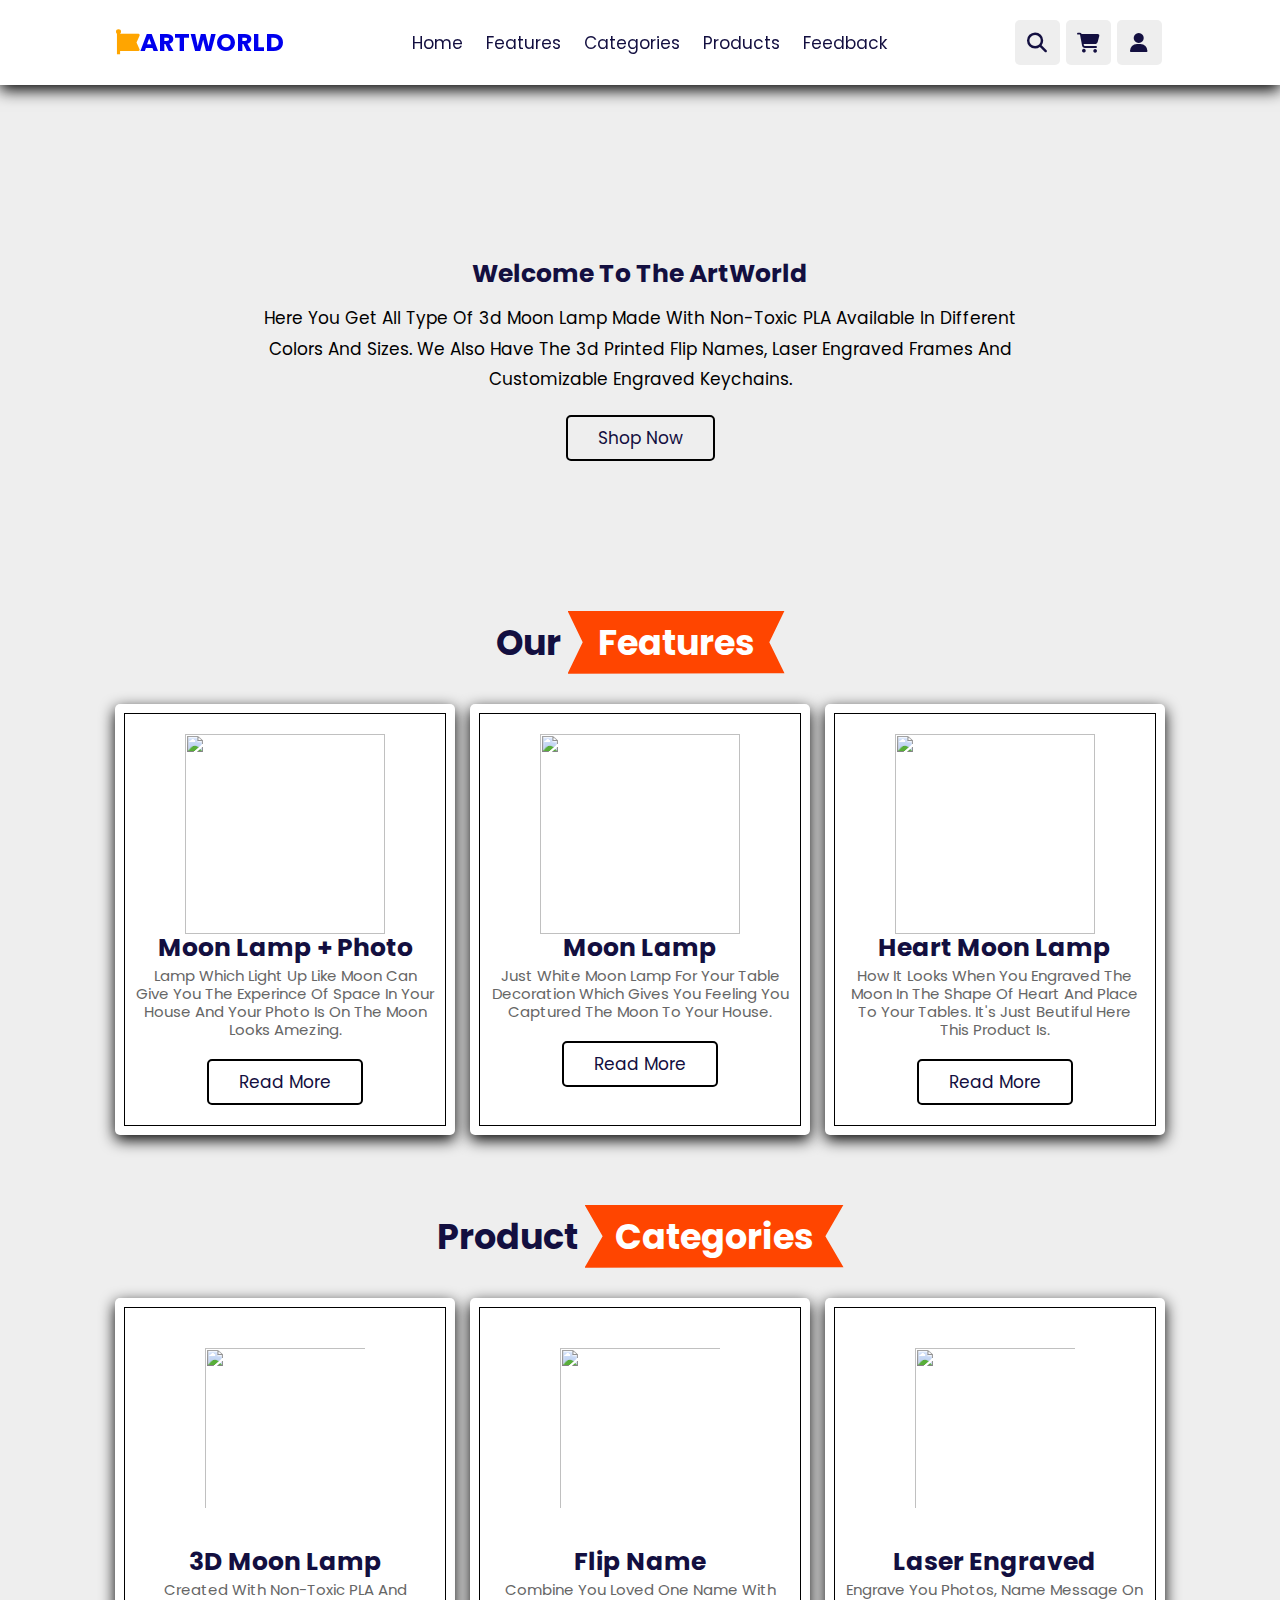
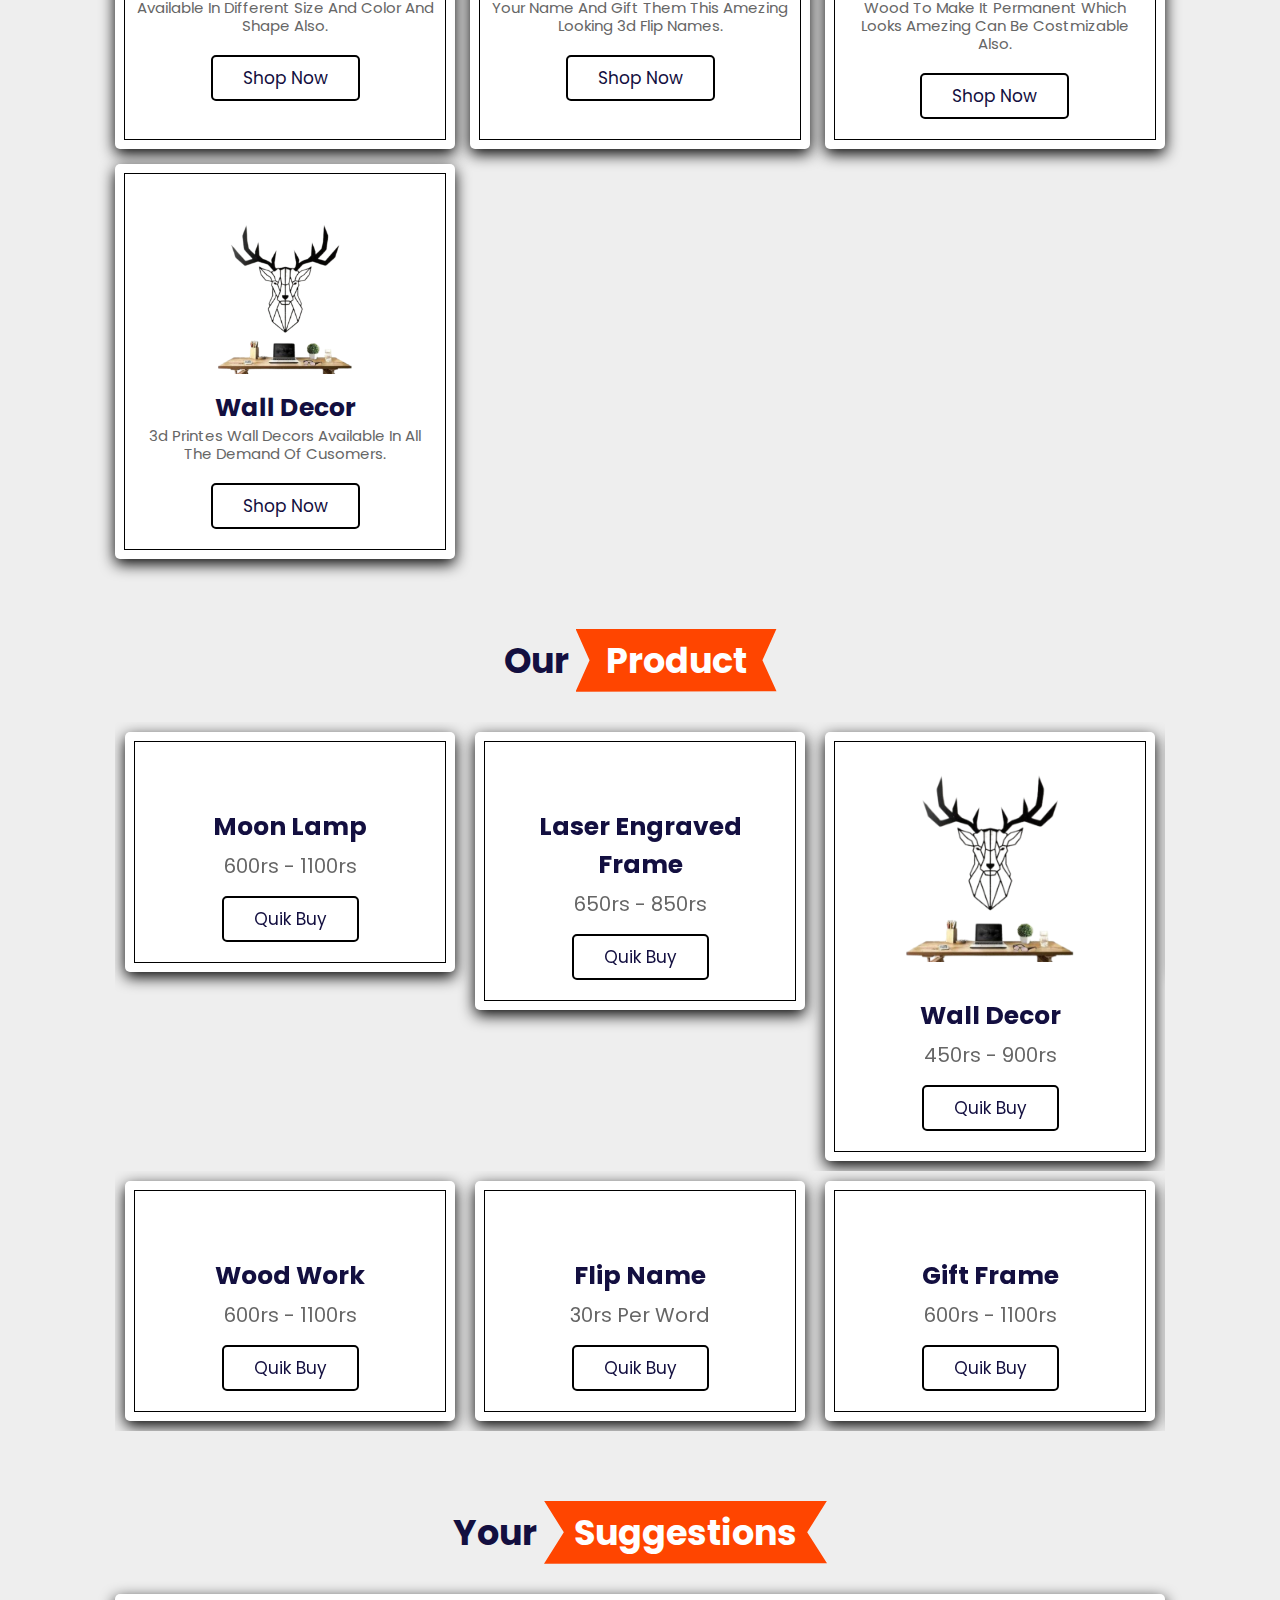
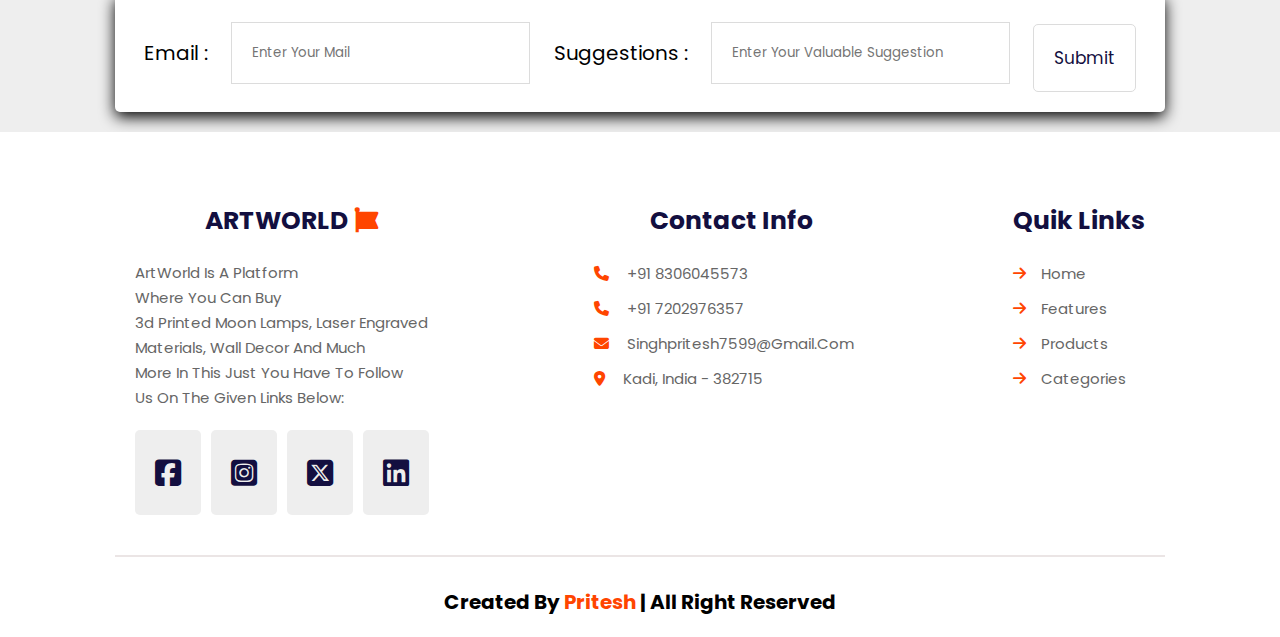
==== commit 45544d81: "update" ====
--- a/index.html
+++ b/index.html
@@ -20,8 +20,8 @@
         <nav class="navbar">
             <a href="#home">Home</a>
             <a href="#features">Features</a>
+            <a href="#categories">Categories</a>
             <a href="#products">Products</a>
-            <a href="#categories">Categories</a>
             <a href="#feedback">Feedback</a>
         </nav>
 
@@ -134,6 +134,50 @@
     </section>
 
 
+    <!-- Product catogories -->
+
+    <section class="categories" id="categories">
+        <h1 class="heading">
+            Product <span>Categories</span>
+        </h1>
+
+        <div class="box-container">
+            <div class="box">
+                <img src="./assets/feature1.png" alt="">
+                <h3>3D Moon Lamp</h3>
+                <p>Created with non-toxic PLA and available in different size and color and shape also.</p>
+
+                <a href="#products" class="btn">Shop Now</a>
+            </div>
+
+            <div class="box">
+                <img src="./assets/flipname.png" alt="">
+                <h3>Flip Name</h3>
+                <p>Combine you loved one name with your name and gift them this amezing looking 3d flip names.</p>
+
+                <a href="#products" class="btn">Shop Now</a>
+            </div>
+
+            <div class="box">
+                <img src="./assets/laserengraved.png" alt="">
+                <h3>Laser Engraved</h3>
+                <p>Engrave you photos, name message on wood to make it permanent which looks amezing can be costmizable
+                    also.</p>
+
+                <a href="#products" class="btn">Shop Now</a>
+            </div>
+
+            <div class="box">
+                <img src="./assets/wallDecor.png" alt="">
+                <h3>Wall Decor</h3>
+                <p>3d printes wall decors available in all the demand of cusomers.</p>
+
+                <a href="#products" class="btn">Shop Now</a>
+            </div>
+        </div>
+    </section>
+
+
     <!-- Product section -->
 
     <section class="products" id="products">
@@ -211,48 +255,7 @@
 
     </section>
 
-    <!-- Product catogories -->
-
-    <section class="categories" id="categories">
-        <h1 class="heading">
-            Product <span>Categories</span>
-        </h1>
-
-        <div class="box-container">
-            <div class="box">
-                <img src="./assets/feature1.png" alt="">
-                <h3>3D Moon Lamp</h3>
-                <p>Created with non-toxic PLA and available in different size and color and shape also.</p>
-
-                <a href="#products" class="btn">Shop Now</a>
-            </div>
-
-            <div class="box">
-                <img src="./assets/flipname.png" alt="">
-                <h3>Flip Name</h3>
-                <p>Combine you loved one name with your name and gift them this amezing looking 3d flip names.</p>
-
-                <a href="#products" class="btn">Shop Now</a>
-            </div>
-
-            <div class="box">
-                <img src="./assets/laserengraved.png" alt="">
-                <h3>Laser Engraved</h3>
-                <p>Engrave you photos, name message on wood to make it permanent which looks amezing can be costmizable
-                    also.</p>
-
-                <a href="#products" class="btn">Shop Now</a>
-            </div>
-
-            <div class="box">
-                <img src="./assets/wallDecor.png" alt="">
-                <h3>Wall Decor</h3>
-                <p>3d printes wall decors available in all the demand of cusomers.</p>
-
-                <a href="#products" class="btn">Shop Now</a>
-            </div>
-        </div>
-    </section>
+
 
 
     <!-- Feedback section -->
